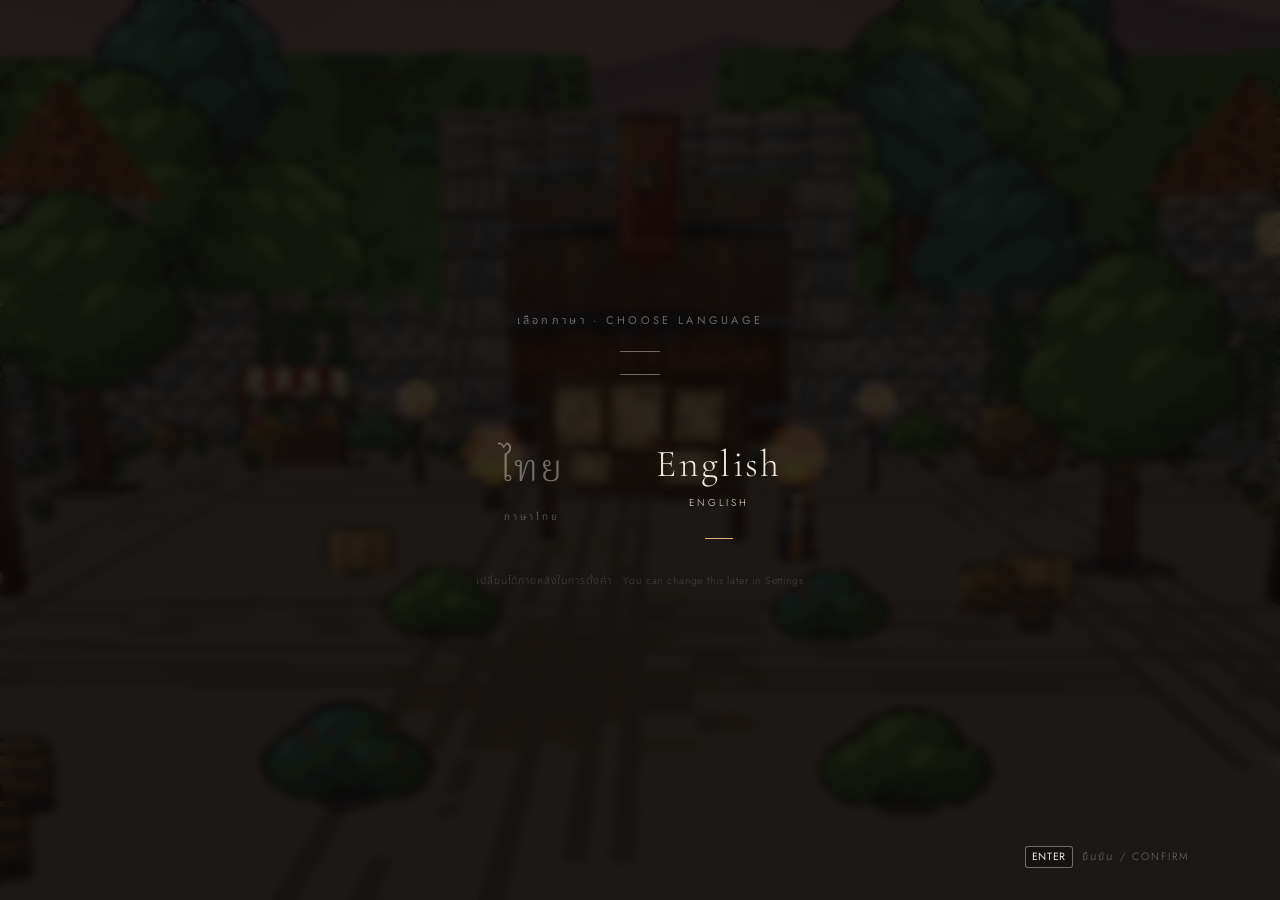
==== index.html @ b0332953 "Emberwild: boss-hunting RPG in Three.js Guild hub, quest board, three-area Ashen Ravine, Gravemaw bo" ====
<!doctype html>
<html lang="en">
<head>
  <meta charset="utf-8">
  <meta name="viewport" content="width=device-width, initial-scale=1">
  <title>Emberwild — The Ashen Hunt</title>
  <link rel="preconnect" href="https://fonts.googleapis.com">
  <link rel="preconnect" href="https://fonts.gstatic.com" crossorigin>
  <link rel="stylesheet" media="print" onload="this.media='all'"
        href="https://fonts.googleapis.com/css2?family=Cinzel:wght@500;700;900&family=Cormorant+Garamond:ital,wght@0,300;0,400;0,500;0,600;0,700;1,300;1,500&family=Noto+Serif+Thai:wght@400;600;800&family=Jost:wght@300;400;500&family=Noto+Sans+Thai:wght@300;400;500&display=swap">
  <link rel="stylesheet" href="css/game.css">
</head>
<body data-device="kb">
  <div id="boot"><div class="boot-ring"></div><div class="boot-text">EMBERWILD</div></div>
  <div id="hud" class="is-hidden"></div>
  <div id="subtitles"></div>
  <div id="ui"></div>
  <div id="toasts"></div>
  <div id="fade"><div class="fade-card"></div></div>

  <script src="vendor/three.min.js"></script>
  <script src="js/core/save.js"></script>
  <script src="js/core/i18n.js"></script>
  <script src="js/core/input.js"></script>
  <script src="js/core/audio.js"></script>
  <script src="js/art/pixel.js"></script>
  <script src="js/art/paint.js"></script>
  <script src="js/art/characters.js"></script>
  <script src="js/art/bosses.js"></script>
  <script src="js/art/environment.js"></script>
  <script src="js/art/scenery.js"></script>
  <script src="js/art/sprites.js"></script>
  <script src="js/engine/engine.js"></script>
  <script src="js/engine/scenery.js"></script>
  <script src="js/engine/camera.js"></script>
  <script src="js/engine/world.js"></script>
  <script src="js/engine/dressing.js"></script>
  <script src="js/game/progress.js"></script>
  <script src="js/game/weapons.js"></script>
  <script src="js/game/player.js"></script>
  <script src="js/game/boss.js"></script>
  <script src="js/game/combat.js"></script>
  <script src="js/game/hunt.js"></script>
  <script src="js/ui/ui.js"></script>
  <script src="js/ui/hud.js"></script>
  <script src="js/main.js"></script>
</body>
</html>
---- css/game.css ----
/* Emberwild — game-world interface. No web cards: parchment, carved wood, tooled leather,
   forged iron and ember light. Console-style focus, glyph hints, cinematic transitions. */
:root {
  --ink: #1c130c; --ink-soft: #4a3624; --parch: #ecdcb4; --bone: #efe3c6; --gold: #e0b866; --gold-deep: #a87a2c;
  --ember: #ff9a3a; --ember-hot: #ffcf7a; --blood: #b8302a; --iron: #34343a; --mist: rgba(236, 220, 180, .62);
  --f-title: 'Cinzel', 'Trajan Pro', 'Noto Serif Thai', 'Leelawadee UI', Georgia, serif;
  --f-body: 'Cormorant Garamond', 'Noto Serif Thai', 'Leelawadee UI', Georgia, serif;
}
body[data-lang="th"] { --f-title: 'Noto Serif Thai', 'Leelawadee UI', Tahoma, serif; --f-body: 'Noto Serif Thai', 'Leelawadee UI', Tahoma, serif; }
* { box-sizing: border-box; }
html, body { margin: 0; height: 100%; overflow: hidden; background: #0b0806; color: var(--bone); font-family: var(--f-body); user-select: none; -webkit-user-select: none; }
#game-canvas { position: fixed; inset: 0; width: 100vw; height: 100vh; display: block; }
button { font: inherit; color: inherit; background: none; border: 0; padding: 0; cursor: pointer; text-align: inherit; }
img.icon { width: 48px; height: 48px; object-fit: contain; image-rendering: auto; pointer-events: none; }

/* ---------------------------------------------------------------- boot + fade */
#boot { position: fixed; inset: 0; z-index: 100; background: radial-gradient(ellipse at 50% 60%, #2a160c, #070504 70%); display: grid; place-items: center; transition: opacity 1s; }
#boot.done { opacity: 0; pointer-events: none; }
.boot-ring { width: 64px; height: 64px; border-radius: 50%; border: 2px solid rgba(255, 154, 58, .15); border-top-color: var(--ember); animation: spin 1s linear infinite; position: absolute; top: calc(50% - 70px); }
.boot-text { font-family: var(--f-title); letter-spacing: .5em; color: var(--gold); font-size: 14px; margin-top: 40px; opacity: .8; }
@keyframes spin { to { transform: rotate(360deg); } }
#fade { position: fixed; inset: 0; z-index: 90; background: #060403; opacity: 0; pointer-events: none; transition: opacity .7s; display: grid; place-items: center; }
#fade.is-on { opacity: 1; pointer-events: all; }
.fade-card { text-align: center; }
.fc-title { font-family: var(--f-title); font-size: 40px; letter-spacing: .18em; color: var(--gold); text-shadow: 0 0 30px rgba(255, 140, 50, .35); }
.fc-sub { margin-top: 10px; font-size: 20px; font-style: italic; color: var(--mist); }

/* ---------------------------------------------------------------- screens */
#ui { position: fixed; inset: 0; z-index: 40; pointer-events: none; }
.screen { position: absolute; inset: 0; opacity: 0; visibility: hidden; transition: opacity .35s ease, visibility 0s .35s, transform .45s ease; transform: scale(1.015); pointer-events: none; }
.screen.is-visible { opacity: 1; visibility: visible; transform: none; transition: opacity .35s ease, transform .45s ease; pointer-events: auto; }
.screen.is-under { opacity: .0; visibility: hidden; }
.scrim { position: absolute; inset: 0; background: radial-gradient(ellipse at 50% 45%, rgba(10, 6, 4, .55), rgba(6, 4, 2, .88) 75%); }
.scrim-deep { background: radial-gradient(ellipse at 50% 45%, rgba(26, 12, 6, .7), rgba(4, 3, 2, .96) 70%); }
.scrim-title { background: linear-gradient(90deg, rgba(6, 4, 3, .92) 0%, rgba(8, 5, 3, .65) 32%, rgba(8, 5, 3, 0) 60%), linear-gradient(0deg, rgba(6, 4, 3, .85), rgba(0, 0, 0, 0) 30%); }
.scrim-pause { background: linear-gradient(90deg, rgba(6, 4, 3, .9), rgba(6, 4, 3, .55) 45%, rgba(6, 4, 3, .35)); backdrop-filter: blur(3px) saturate(.7); }
.scrim-fail { background: radial-gradient(ellipse at 50% 50%, rgba(40, 6, 4, .75), rgba(4, 2, 2, .96) 70%); }
.divider { height: 28px; width: min(420px, 80%); margin: 6px auto; background: var(--tex-divider) center / contain no-repeat; }
.divider.left { margin-left: -12px; background-position: left center; }
.crest { width: 120px; height: 120px; margin: 0 auto; background: var(--tex-crest) center / contain no-repeat; filter: drop-shadow(0 0 24px rgba(255, 120, 40, .35)); }
.crest-sm { width: 74px; height: 74px; margin: 0 0 8px; }

/* hints bar */
.hints { position: absolute; right: 48px; bottom: 34px; display: flex; gap: 26px; font-size: 18px; color: var(--mist); letter-spacing: .04em; }
.hint { display: flex; align-items: center; gap: 9px; cursor: pointer; }
.hint:hover { color: var(--bone); }
.glyph { display: inline-grid; place-items: center; min-width: 30px; height: 30px; padding: 0 8px; border-radius: 15px; font-family: var(--f-title); font-size: 13px; font-weight: 700; color: #2a1a0a; background: radial-gradient(circle at 35% 30%, #fff4d0, #d8b060 45%, #8a5e1c); box-shadow: inset 0 -2px 3px rgba(60, 30, 0, .55), 0 0 0 1.5px #3a2610, 0 2px 6px rgba(0, 0, 0, .6); letter-spacing: 0; white-space: nowrap; }

/* menu items: carved text with an ember gem, no boxes */
.menu-item { position: relative; display: flex; align-items: baseline; gap: 16px; padding: 9px 0 9px 4px; font-family: var(--f-title); font-size: 30px; letter-spacing: .1em; color: rgba(239, 227, 198, .62); transition: color .2s, transform .25s, text-shadow .25s; }
body[data-lang="th"] .menu-item { letter-spacing: .02em; font-size: 28px; font-weight: 600; }
.menu-item .mi-gem { width: 12px; height: 12px; transform: rotate(45deg) scale(.6); border: 1.5px solid rgba(224, 184, 102, .5); align-self: center; transition: all .25s; flex: none; }
.menu-item .sub { font-family: var(--f-body); font-size: 17px; letter-spacing: .03em; font-style: italic; color: rgba(236, 220, 180, .45); }
.menu-item.is-focused { color: var(--ember-hot); transform: translateX(10px); text-shadow: 0 0 18px rgba(255, 140, 40, .55), 0 2px 2px #000; }
.menu-item.is-focused .mi-gem { transform: rotate(45deg) scale(1); background: radial-gradient(circle, #fff3c0, var(--ember) 60%, #a03a08); border-color: #ffe2a0; box-shadow: 0 0 14px var(--ember); }
.menu-item.is-focused::after { content: ''; position: absolute; left: 34px; right: -60px; bottom: 4px; height: 1px; background: linear-gradient(90deg, rgba(255, 170, 80, .9), rgba(255, 170, 80, 0)); }
.menu-item.is-disabled { opacity: .38; }

/* ---------------------------------------------------------------- language */
.lang-wrap { position: absolute; inset: 0; display: flex; flex-direction: column; align-items: center; justify-content: center; text-align: center; }
.lang-title { margin-top: 18px; font-family: 'Noto Serif Thai', var(--f-title); font-size: 26px; letter-spacing: .14em; color: var(--gold); }
.lang-list { display: flex; gap: 90px; margin: 34px 0 22px; }
.lang-opt { display: flex; flex-direction: column; align-items: center; gap: 6px; padding: 26px 40px; position: relative; color: rgba(239, 227, 198, .55); transition: all .3s; }
.lang-opt .lo-big { font-family: 'Noto Serif Thai', 'Cinzel', serif; font-size: 54px; font-weight: 600; }
.lang-opt .lo-small { font-size: 18px; font-style: italic; letter-spacing: .1em; }
.lang-opt::before { content: ''; position: absolute; left: 50%; bottom: 4px; width: 0; height: 2px; background: linear-gradient(90deg, transparent, var(--ember), transparent); transition: all .35s; transform: translateX(-50%); }
.lang-opt.is-focused { color: var(--ember-hot); text-shadow: 0 0 26px rgba(255, 140, 40, .6); transform: translateY(-4px); }
.lang-opt.is-focused::before { width: 120%; }
.lang-note { font-size: 17px; color: rgba(236, 220, 180, .45); font-style: italic; }

/* ---------------------------------------------------------------- title */
.title-block { position: absolute; left: 7vw; top: 50%; transform: translateY(-52%); }
.logo { margin: 0 0 6px; display: flex; flex-direction: column; }
.logo-main { font-family: 'Cinzel', serif; font-weight: 900; font-size: clamp(54px, 7vw, 96px); letter-spacing: .14em; background: linear-gradient(180deg, #fff1c8 0%, #e8b860 45%, #9a5a18 100%); -webkit-background-clip: text; background-clip: text; color: transparent; filter: drop-shadow(0 3px 0 #2a1406) drop-shadow(0 0 30px rgba(255, 110, 30, .35)); }
.logo-sub { font-family: var(--f-title); font-size: 22px; letter-spacing: .5em; color: var(--ember); margin-top: -4px; padding-left: 6px; text-shadow: 0 0 12px rgba(255, 120, 40, .5); }
body[data-lang="th"] .logo-sub { letter-spacing: .12em; font-size: 24px; }
.main-menu { display: flex; flex-direction: column; margin-top: 18px; }
.title-foot { position: absolute; left: 7vw; bottom: 34px; display: flex; gap: 10px; color: rgba(236, 220, 180, .35); font-size: 15px; letter-spacing: .12em; }

/* ---------------------------------------------------------------- confirm writ */
.writ { position: absolute; left: 50%; top: 50%; transform: translate(-50%, -50%) rotate(-.4deg); width: min(560px, 90vw); padding: 46px 56px 50px; color: var(--ink); text-align: center; background: var(--tex-parchment) center / 100% 100%; filter: drop-shadow(0 20px 40px rgba(0, 0, 0, .7)); }
.writ-title { font-family: var(--f-title); font-size: 28px; font-weight: 700; color: #3a1c0a; letter-spacing: .05em; }
.writ-body { font-size: 20px; line-height: 1.45; color: var(--ink-soft); margin: 8px 0 22px; }
.writ .divider { filter: sepia(1) brightness(.45); }
.writ-actions { display: flex; justify-content: center; gap: 46px; }
.writ .menu-item { color: rgba(40, 24, 10, .55); font-size: 24px; text-shadow: none; }
.writ .menu-item.is-focused { color: #8a2a0a; text-shadow: 0 0 1px rgba(138, 42, 10, .4); transform: none; }
.writ .menu-item.is-focused::after { left: 24px; right: 0; background: linear-gradient(90deg, rgba(138, 42, 10, .8), rgba(138, 42, 10, 0)); }
.writ-seal { position: absolute; right: 26px; bottom: -22px; width: 72px; height: 72px; background: var(--tex-seal) center / contain no-repeat; transform: rotate(12deg); }

/* ---------------------------------------------------------------- ledger (settings): tooled leather inside forged iron */
.ledger { position: absolute; left: 50%; top: 50%; transform: translate(-50%, -50%); width: min(1080px, 92vw); height: min(700px, 82vh); display: flex; flex-direction: column; background: var(--tex-leather) center / cover; border: 30px solid transparent; border-image: var(--tex-frame) 30 round; box-shadow: 0 30px 80px rgba(0, 0, 0, .8); }
.ledger-head { display: flex; align-items: flex-end; gap: 40px; padding: 18px 34px 0; border-bottom: 1px solid rgba(224, 184, 102, .25); }
.ledger-title { font-family: var(--f-title); font-size: 34px; color: var(--gold); letter-spacing: .12em; padding-bottom: 14px; }
.tabs { display: flex; gap: 6px; }
.tab { padding: 10px 18px 14px; font-family: var(--f-title); font-size: 17px; letter-spacing: .1em; color: rgba(236, 220, 180, .45); position: relative; }
.tab.on { color: var(--ember-hot); }
.tab.on::after { content: ''; position: absolute; left: 10%; right: 10%; bottom: -1px; height: 2px; background: var(--ember); box-shadow: 0 0 10px var(--ember); }
.ledger-body { flex: 1; display: grid; grid-template-columns: 1fr 300px; gap: 30px; padding: 22px 34px 26px; min-height: 0; }
.rows { overflow-y: auto; padding-right: 10px; }
.rows::-webkit-scrollbar { width: 6px; } .rows::-webkit-scrollbar-thumb { background: rgba(224, 184, 102, .35); }
.row { display: flex; align-items: center; justify-content: space-between; min-height: 54px; padding: 0 18px; font-size: 22px; color: rgba(239, 227, 198, .72); position: relative; border-bottom: 1px solid rgba(224, 184, 102, .08); }
.row.is-focused { color: var(--bone); background: linear-gradient(90deg, rgba(255, 140, 40, .2), rgba(255, 140, 40, 0) 80%); }
.row.is-focused::before { content: ''; position: absolute; left: 0; top: 12px; bottom: 12px; width: 3px; background: var(--ember); box-shadow: 0 0 10px var(--ember); }
.value { display: flex; align-items: center; gap: 12px; font-family: var(--f-title); font-size: 18px; color: var(--gold); }
.value .text { min-width: 110px; text-align: center; }
.arrow { width: 22px; height: 22px; color: var(--gold); cursor: pointer; opacity: .9; }
.arrow.is-off { opacity: .2; }
.slider { position: relative; width: 190px; height: 18px; cursor: pointer; }
.slider .track { position: absolute; left: 0; right: 0; top: 8px; height: 3px; background: rgba(224, 184, 102, .25); }
.slider .fill { position: absolute; left: 0; top: 8px; height: 3px; background: linear-gradient(90deg, var(--gold-deep), var(--ember)); }
.slider .knob { position: absolute; top: 3px; width: 13px; height: 13px; margin-left: -6px; transform: rotate(45deg); background: radial-gradient(circle, #fff3c0, var(--gold) 70%); box-shadow: 0 0 8px rgba(255, 170, 70, .6); }
.slider-num { width: 44px; text-align: right; }
.row-desc { font-size: 19px; line-height: 1.5; color: rgba(236, 220, 180, .7); font-style: italic; border-left: 1px solid rgba(224, 184, 102, .2); padding-left: 24px; }
.weapon-notes { margin-top: 18px; display: grid; gap: 12px; }
.wn-title { font-family: var(--f-title); color: var(--gold); font-size: 17px; letter-spacing: .08em; }
.wn-body { font-size: 18px; color: rgba(236, 220, 180, .7); line-height: 1.4; }

/* ---------------------------------------------------------------- pause */
.pause-block { position: absolute; left: 7vw; top: 50%; transform: translateY(-50%); }
.pause-title { font-family: var(--f-title); font-size: 46px; color: var(--gold); letter-spacing: .2em; }
.pause-info { position: absolute; right: 7vw; top: 50%; transform: translateY(-50%); display: grid; grid-template-columns: auto auto; gap: 10px 30px; font-size: 21px; text-align: right; }
.pi-k { color: rgba(236, 220, 180, .45); font-family: var(--f-title); font-size: 15px; letter-spacing: .14em; align-self: center; }
.pi-v { color: var(--bone); }

/* ---------------------------------------------------------------- quest board: wood + parchment notes */
.board { position: absolute; left: 50%; top: 50%; transform: translate(-50%, -50%); width: min(1280px, 95vw); height: min(780px, 88vh); display: flex; flex-direction: column; background: var(--tex-wood) center / cover; border: 30px solid transparent; border-image: var(--tex-frame) 30 round; box-shadow: 0 40px 90px rgba(0, 0, 0, .85), inset 0 0 120px rgba(0, 0, 0, .6); }
.board-head { padding: 12px 26px 6px; text-align: center; }
.board-title { font-family: var(--f-title); font-size: 32px; letter-spacing: .16em; color: var(--gold); text-shadow: 0 2px 0 #000, 0 0 16px rgba(255, 140, 40, .3); }
.board-sub { font-size: 18px; font-style: italic; color: rgba(236, 220, 180, .6); }
.board-body { flex: 1; display: grid; grid-template-columns: 280px 1fr; gap: 26px; padding: 14px 24px 20px; min-height: 0; }
.notes { display: flex; flex-direction: column; gap: 22px; padding-top: 10px; }
.note { position: relative; display: flex; flex-direction: column; gap: 6px; padding: 24px 22px 20px; color: var(--ink); background: var(--tex-note) center / 100% 100%; transform: rotate(var(--rot)); filter: drop-shadow(0 8px 10px rgba(0, 0, 0, .55)); transition: transform .25s, filter .25s; }
.note .pin { position: absolute; top: 6px; left: 50%; width: 14px; height: 14px; margin-left: -7px; border-radius: 50%; background: radial-gradient(circle at 35% 30%, #f0f0f0, #707680 50%, #24262c); }
.note-name { font-family: var(--f-title); font-weight: 700; font-size: 19px; color: #3a1608; }
.note-loc { font-size: 16px; font-style: italic; color: var(--ink-soft); }
.note-taken { position: absolute; right: 10px; bottom: 6px; font-family: var(--f-title); font-size: 13px; color: #9a1e1a; border: 2px solid #9a1e1a; padding: 1px 6px; transform: rotate(-8deg); opacity: .85; }
.note.is-focused { transform: rotate(0deg) scale(1.05); filter: drop-shadow(0 0 18px rgba(255, 160, 60, .55)) drop-shadow(0 10px 14px rgba(0, 0, 0, .6)); }
.stars { display: inline-flex; gap: 3px; }
.star { width: 13px; height: 13px; clip-path: polygon(50% 0, 62% 36%, 100% 38%, 70% 60%, 80% 100%, 50% 76%, 20% 100%, 30% 60%, 0 38%, 38% 36%); background: rgba(60, 40, 20, .25); }
.star.on { background: #b8401a; }
.notice { position: relative; overflow-y: auto; padding: 34px 44px 30px; color: var(--ink); background: var(--tex-parchment-wide) center / 100% 100%; filter: drop-shadow(0 14px 24px rgba(0, 0, 0, .6)); }
.notice::-webkit-scrollbar { width: 6px; } .notice::-webkit-scrollbar-thumb { background: rgba(80, 50, 20, .35); }
.n-head { text-align: center; }
.n-kicker { font-family: var(--f-title); font-size: 14px; letter-spacing: .3em; color: #8a3a12; }
.n-name { font-family: var(--f-title); font-weight: 900; font-size: 46px; letter-spacing: .08em; color: #2a1206; line-height: 1.1; }
.n-epithet { font-size: 21px; font-style: italic; color: var(--ink-soft); }
.n-art { position: relative; display: flex; justify-content: center; margin: 4px 0; }
.portrait { width: min(520px, 100%); height: auto; mix-blend-mode: multiply; opacity: .92; }
.n-size { position: absolute; right: 8px; bottom: 6px; display: flex; flex-direction: column; text-align: right; font-size: 15px; font-style: italic; color: var(--ink-soft); }
.n-cols { display: grid; grid-template-columns: 1fr 1fr; gap: 28px; }
.n-k { font-family: var(--f-title); font-size: 15px; letter-spacing: .18em; color: #7a2e0e; margin: 12px 0 4px; border-bottom: 1px solid rgba(90, 50, 20, .25); padding-bottom: 3px; }
.n-p { margin: 0; font-size: 18px; line-height: 1.42; color: #2e2014; }
.n-list { margin: 0; padding-left: 18px; font-size: 17px; line-height: 1.35; color: #2e2014; }
.n-list li { margin-bottom: 3px; } .n-list b { color: #4a1a06; }
.n-row { display: grid; grid-template-columns: 1fr 1.4fr; gap: 28px; }
.weak { display: grid; gap: 4px; }
.weak-i { display: flex; justify-content: space-between; font-size: 18px; color: #2e2014; }
.rewards { display: flex; flex-wrap: wrap; gap: 8px 16px; }
.rw { display: flex; align-items: center; gap: 6px; font-size: 17px; color: #2e2014; }
.rw img.icon { width: 34px; height: 34px; }
.n-diff { position: absolute; left: 44px; top: 30px; display: flex; flex-direction: column; gap: 4px; font-family: var(--f-title); font-size: 13px; letter-spacing: .2em; color: #7a2e0e; }
.n-stamp { position: absolute; right: 40px; top: 34px; font-family: var(--f-title); font-weight: 900; font-size: 26px; letter-spacing: .12em; color: #9a1e1a; border: 3px solid #9a1e1a; padding: 4px 14px; transform: rotate(9deg); opacity: .8; }

/* ---------------------------------------------------------------- workshops + chest */
.workbench, .chest-panel { position: absolute; left: 50%; top: 50%; transform: translate(-50%, -50%); width: min(1220px, 95vw); height: min(740px, 86vh); display: flex; flex-direction: column; background: linear-gradient(rgba(14, 9, 6, .55), rgba(14, 9, 6, .75)), var(--tex-wood) center / cover; border: 30px solid transparent; border-image: var(--tex-frame) 30 round; box-shadow: 0 40px 90px rgba(0, 0, 0, .85); }
.wb-head { position: relative; padding: 12px 30px 12px; border-bottom: 1px solid rgba(224, 184, 102, .22); }
.wb-title { font-family: var(--f-title); font-size: 32px; letter-spacing: .14em; color: var(--gold); }
.wb-sub { font-size: 18px; font-style: italic; color: rgba(236, 220, 180, .6); }
.purse { position: absolute; right: 30px; top: 22px; display: flex; align-items: center; gap: 8px; font-family: var(--f-title); font-size: 22px; color: var(--ember-hot); }
.purse img.icon { width: 36px; height: 36px; } .purse-l { font-size: 14px; color: rgba(236, 220, 180, .5); letter-spacing: .1em; }
.wb-body { flex: 1; display: grid; grid-template-columns: 330px 1fr; gap: 24px; padding: 18px 24px 18px; min-height: 0; }
.shop-list { display: flex; flex-direction: column; gap: 4px; overflow-y: auto; }
.shop-item { display: grid; grid-template-columns: 56px 1fr; grid-template-rows: auto auto; column-gap: 14px; align-items: center; padding: 10px 14px; position: relative; color: rgba(239, 227, 198, .7); }
.shop-item img.icon { grid-row: span 2; width: 54px; height: 54px; filter: drop-shadow(0 2px 3px rgba(0, 0, 0, .8)); }
.si-name { font-family: var(--f-title); font-size: 18px; letter-spacing: .04em; }
.si-lvl { font-size: 16px; font-style: italic; color: rgba(236, 220, 180, .5); }
.si-eq { position: absolute; right: 12px; top: 50%; transform: translateY(-50%); font-family: var(--f-title); font-size: 12px; letter-spacing: .14em; color: var(--ember); }
.shop-item.is-locked { opacity: .65; } .shop-item.is-locked img.icon { filter: grayscale(.8) brightness(.6); }
.shop-item.is-focused { color: var(--bone); background: linear-gradient(90deg, rgba(255, 140, 40, .22), rgba(255, 140, 40, 0)); }
.shop-item.is-focused::before { content: ''; position: absolute; left: 0; top: 10px; bottom: 10px; width: 3px; background: var(--ember); box-shadow: 0 0 10px var(--ember); }
.shop-detail { display: grid; grid-template-columns: 220px 1fr; align-items: start; gap: 26px; min-height: 0; overflow-y: auto; padding: 18px 28px; background: radial-gradient(ellipse at 30% 40%, rgba(255, 140, 40, .1), rgba(0, 0, 0, 0) 60%), rgba(8, 5, 3, .45); box-shadow: inset 0 0 40px rgba(0, 0, 0, .6); }
.sd-art { display: grid; place-items: center; position: sticky; top: 0; padding-top: 20px; }
.weapon-big { width: 190px; height: auto; filter: drop-shadow(0 10px 18px rgba(0, 0, 0, .9)) drop-shadow(0 0 30px rgba(255, 140, 40, .15)); animation: floaty 4s ease-in-out infinite; }
.armor-big { width: 190px; height: 190px; filter: drop-shadow(0 10px 18px rgba(0, 0, 0, .9)); animation: floaty 4s ease-in-out infinite; }
@keyframes floaty { 50% { transform: translateY(-8px); } }
.sd-name { font-family: var(--f-title); font-size: 34px; color: var(--ember-hot); letter-spacing: .06em; line-height: 1.1; }
.sd-class { font-size: 18px; font-style: italic; color: rgba(236, 220, 180, .55); }
.sd-desc { font-size: 18px; line-height: 1.38; color: rgba(239, 227, 198, .85); margin: 4px 0 10px; }
.stat-rows { display: grid; gap: 2px; margin-bottom: 8px; }
.stat { display: grid; grid-template-columns: 150px auto 1fr; gap: 12px; align-items: baseline; font-size: 18px; padding: 2px 0; border-bottom: 1px solid rgba(224, 184, 102, .1); }
.stat span { color: rgba(236, 220, 180, .55); } .stat b { font-family: var(--f-title); color: var(--bone); font-weight: 700; } .stat .up { color: #8fd07a; font-family: var(--f-title); font-size: 16px; }
.sd-k { font-family: var(--f-title); font-size: 15px; letter-spacing: .16em; color: var(--gold); margin: 12px 0 6px; }
.sd-moves { font-size: 18px; line-height: 1.4; color: rgba(236, 220, 180, .75); margin: 0; }
.cost { display: grid; grid-template-columns: 1fr 1fr; gap: 4px 18px; }
.cost-item { display: grid; grid-template-columns: 36px 1fr auto; align-items: center; gap: 8px; font-size: 18px; }
.cost-item img.icon { width: 34px; height: 34px; } .cost-num { font-family: var(--f-title); font-size: 15px; color: #a8e090; }
.cost-item.is-short .cost-num { color: #ff7a5a; } .cost-item.is-short { opacity: .85; }
.sd-can { margin-top: 10px; font-family: var(--f-title); font-size: 14px; letter-spacing: .14em; color: #8fd07a; } .sd-can.no { color: #ff7a5a; }
.sd-max { margin-top: 16px; font-family: var(--f-title); color: var(--ember); letter-spacing: .14em; }
.setbonus .sb { font-size: 17px; color: rgba(236, 220, 180, .45); margin-bottom: 3px; } .setbonus .sb.on { color: var(--ember-hot); }
.inv-body { flex: 1; display: grid; grid-template-columns: 1fr 380px; gap: 26px; padding: 20px 26px 20px; min-height: 0; }
.inv-left { display: grid; grid-template-columns: auto 1fr; gap: 26px; align-items: start; }
.inv-grid { display: grid; grid-template-columns: repeat(3, 96px); gap: 10px; }
.slot { position: relative; width: 96px; height: 96px; display: grid; place-items: center; background: radial-gradient(circle at 50% 45%, rgba(60, 40, 24, .85), rgba(16, 10, 6, .95)); box-shadow: inset 0 0 0 1px rgba(224, 184, 102, .25), inset 0 0 18px rgba(0, 0, 0, .8); }
.slot img.icon { width: 70px; height: 70px; } .slot.empty img.icon { filter: grayscale(1) brightness(.35); }
.slot-n { position: absolute; right: 6px; bottom: 3px; font-family: var(--f-title); font-size: 15px; color: var(--bone); text-shadow: 0 1px 2px #000; }
.slot.is-focused { box-shadow: inset 0 0 0 2px var(--ember), 0 0 18px rgba(255, 140, 40, .5), inset 0 0 18px rgba(0, 0, 0, .6); }
.ii-name { font-family: var(--f-title); font-size: 28px; color: var(--ember-hot); }
.ii-d { font-size: 19px; line-height: 1.45; color: rgba(239, 227, 198, .8); }
.ii-n { font-family: var(--f-title); color: var(--gold); }
.inv-info .star { background: rgba(224, 184, 102, .2); } .inv-info .star.on { background: var(--ember); }
.inv-equip { padding: 6px 22px; background: rgba(8, 5, 3, .45); box-shadow: inset 0 0 30px rgba(0, 0, 0, .6); }
.eq-row { display: grid; grid-template-columns: 52px 1fr auto; align-items: center; gap: 10px; padding: 6px 0; font-size: 18px; border-bottom: 1px solid rgba(224, 184, 102, .1); }
.eq-row img.icon { width: 46px; height: 46px; } .eq-row b { font-family: var(--f-title); font-size: 14px; color: var(--gold); }
.eq-total { display: flex; justify-content: space-between; margin-top: 10px; font-size: 18px; color: rgba(236, 220, 180, .6); } .eq-total b { color: var(--ember-hot); font-family: var(--f-title); }

/* ---------------------------------------------------------------- results scroll */
.scroll { position: absolute; left: 50%; top: 50%; transform: translate(-50%, -50%); width: min(860px, 92vw); animation: unroll .9s cubic-bezier(.2, .8, .2, 1); }
@keyframes unroll { from { clip-path: inset(48% 0 48% 0); } to { clip-path: inset(-10% -5% -10% -5%); } }
.scroll-rod { height: 26px; margin: 0 -26px; border-radius: 13px; background: linear-gradient(180deg, #8a5a30, #4a2a14 45%, #2a160a); box-shadow: 0 6px 14px rgba(0, 0, 0, .7); position: relative; z-index: 2; }
.scroll-rod::before, .scroll-rod::after { content: ''; position: absolute; top: -6px; width: 30px; height: 38px; border-radius: 10px; background: radial-gradient(circle at 40% 35%, #f0d080, #a07020 60%, #503008); }
.scroll-rod::before { left: -8px; } .scroll-rod::after { right: -8px; }
.scroll-paper { padding: 22px 60px 24px; color: var(--ink); background: var(--tex-parchment) center / 100% 100%; text-align: center; max-height: 78vh; overflow-y: auto; }
.r-kicker { font-family: var(--f-title); letter-spacing: .3em; font-size: 14px; color: #8a3a12; }
.r-title { font-family: var(--f-title); font-weight: 900; font-size: 44px; color: #3a1608; letter-spacing: .08em; }
.r-sub { font-size: 21px; font-style: italic; color: var(--ink-soft); }
.scroll-paper .divider { filter: sepia(1) brightness(.45); }
.r-stats { display: flex; justify-content: center; gap: 46px; margin: 8px 0 6px; }
.r-stats div { display: flex; flex-direction: column; } .r-stats span { font-family: var(--f-title); font-size: 13px; letter-spacing: .2em; color: #7a2e0e; } .r-stats b { font-family: var(--f-title); font-size: 26px; color: #2a1206; }
.r-cols { display: grid; grid-template-columns: 1fr 1fr; gap: 30px; text-align: left; }
.r-item { display: flex; align-items: center; gap: 10px; font-size: 18px; padding: 0; color: #2e2014; animation: inkIn .5s both; }
.r-item img.icon { width: 32px; height: 32px; } .r-item em { margin-left: auto; color: #7a4a2a; font-size: 16px; }
.r-item:nth-child(2) { animation-delay: .5s; } .r-item:nth-child(3) { animation-delay: .65s; } .r-item:nth-child(4) { animation-delay: .8s; } .r-item:nth-child(5) { animation-delay: .95s; } .r-item:nth-child(6) { animation-delay: 1.1s; }
@keyframes inkIn { from { opacity: 0; transform: translateX(-8px); } }
.r-actions { display: flex; justify-content: center; margin-top: 12px; }
.scroll-paper .menu-item { color: rgba(60, 30, 10, .6); font-size: 24px; text-shadow: none; }
.scroll-paper .menu-item.is-focused { color: #8a2a0a; transform: none; }
.scroll-paper .menu-item.is-focused::after { background: linear-gradient(90deg, rgba(138, 42, 10, .8), rgba(138, 42, 10, 0)); }

/* failed + farewell */
.fail-block, .fw { position: absolute; inset: 0; display: flex; flex-direction: column; align-items: center; justify-content: center; text-align: center; }
.fail-title { font-family: var(--f-title); font-weight: 900; font-size: 64px; letter-spacing: .14em; color: #c84a3a; text-shadow: 0 0 40px rgba(200, 40, 20, .5); }
.fail-sub { font-size: 22px; font-style: italic; color: var(--mist); max-width: 640px; margin-bottom: 26px; }
.fw-title { margin-top: 20px; font-family: var(--f-title); font-size: 46px; color: var(--gold); letter-spacing: .16em; }
.fw-sub { font-size: 21px; font-style: italic; color: var(--mist); }

/* toasts */
#toasts { position: fixed; left: 50%; top: 70px; transform: translateX(-50%); z-index: 60; display: flex; flex-direction: column; gap: 8px; align-items: center; pointer-events: none; }
.toast { padding: 8px 30px; font-family: var(--f-title); font-size: 17px; letter-spacing: .08em; color: var(--bone); background: linear-gradient(90deg, rgba(10, 6, 4, 0), rgba(10, 6, 4, .85) 20%, rgba(10, 6, 4, .85) 80%, rgba(10, 6, 4, 0)); animation: toastIn .3s both; transition: opacity .5s; }
.toast.good { color: #b8f0a0; } .toast.bad { color: #ff9a80; } .toast.out { opacity: 0; }
@keyframes toastIn { from { opacity: 0; transform: translateY(-8px); } }

/* ---------------------------------------------------------------- subtitles */
#subtitles { position: fixed; left: 50%; bottom: 13vh; transform: translateX(-50%); z-index: 30; text-align: center; max-width: 72vw; opacity: 0; transition: opacity .4s; pointer-events: none; text-shadow: 0 2px 4px #000, 0 0 12px rgba(0, 0, 0, .9); }
#subtitles.on { opacity: 1; }
#subtitles .sp { display: block; font-family: var(--f-title); font-size: 15px; letter-spacing: .2em; color: var(--ember); margin-bottom: 3px; }
#subtitles .ln { font-size: 25px; color: var(--bone); }
#subtitles[data-size="small"] .ln { font-size: 20px; } #subtitles[data-size="large"] .ln { font-size: 32px; }

/* ---------------------------------------------------------------- HUD */
#hud { position: fixed; inset: 0; z-index: 20; pointer-events: none; transition: opacity .4s; }
#hud.is-hidden { opacity: 0; }
.vitals { position: absolute; left: 34px; top: 30px; display: flex; align-items: center; gap: 0; }
.emblem { position: relative; z-index: 2; width: 86px; height: 86px; border-radius: 50%; display: grid; place-items: center; background: radial-gradient(circle at 50% 45%, #3a2a1e, #120c08 70%); box-shadow: 0 0 0 3px #1a1410, 0 0 0 6px #9a7a3a, 0 0 0 8px #2a1e10, 0 6px 16px rgba(0, 0, 0, .8), inset 0 0 18px rgba(0, 0, 0, .9); }
.emblem img.icon { width: 64px; height: 64px; filter: drop-shadow(0 2px 2px #000); }
.bars { position: relative; margin-left: -8px; display: flex; flex-direction: column; gap: 6px; padding: 10px 18px 10px 20px; background: linear-gradient(90deg, rgba(10, 6, 4, .75), rgba(10, 6, 4, .35) 85%, rgba(10, 6, 4, 0)); clip-path: polygon(0 0, 100% 0, 96% 100%, 0 100%); }
.bar { position: relative; height: 14px; background: rgba(0, 0, 0, .6); box-shadow: inset 0 0 0 1px rgba(224, 184, 102, .35), 0 0 0 1px rgba(0, 0, 0, .8); overflow: hidden; }
.bar.hp { width: 330px; } .bar.st { width: 270px; height: 9px; }
.bar span { position: absolute; left: 0; top: 0; bottom: 0; transition: width .12s; }
.bar.hp .fill { background: linear-gradient(180deg, #ff7a6a, #c42a20 55%, #7a1410); box-shadow: 0 0 10px rgba(255, 60, 40, .5); }
.bar.hp .lag { background: #f0d8a0; opacity: .8; transition: width .05s; }
.bar.hp .heal { background: rgba(140, 240, 120, .45); }
.bar.st .fill { background: linear-gradient(180deg, #ffe7a0, #e0a840 55%, #8a5a10); }
.vitals.low .bar.hp { animation: pulse 0.8s infinite; } .vitals.tired .bar.st .fill { background: linear-gradient(180deg, #d0a080, #8a5030); }
@keyframes pulse { 50% { box-shadow: inset 0 0 0 1px rgba(255, 80, 60, .9), 0 0 14px rgba(255, 40, 20, .6); } }
.pips { display: flex; gap: 8px; height: 12px; opacity: 0; transition: opacity .2s; }
.pips.on { opacity: 1; }
.pips span { width: 12px; height: 12px; transform: rotate(45deg); border: 1.5px solid rgba(255, 200, 120, .6); }
.pips span.lit { background: radial-gradient(circle, #fff3c0, var(--ember)); box-shadow: 0 0 10px var(--ember); }
.item-slot { position: absolute; right: 44px; bottom: 40px; width: 90px; height: 90px; display: grid; place-items: center; border-radius: 50%; background: radial-gradient(circle at 50% 45%, #3a2a1e, #120c08 70%); box-shadow: 0 0 0 3px #1a1410, 0 0 0 6px #9a7a3a, 0 0 0 8px #2a1e10, 0 6px 16px rgba(0, 0, 0, .8); }
.item-slot img.icon { width: 60px; height: 60px; } .item-slot.empty img.icon { filter: grayscale(1) brightness(.4); }
.item-slot .n { position: absolute; right: -6px; bottom: -4px; font-family: var(--f-title); font-size: 20px; color: var(--bone); text-shadow: 0 2px 3px #000; }
.item-slot .glyph { position: absolute; left: -10px; top: -8px; transform: scale(.85); }
.quest-info { position: absolute; right: 40px; top: 32px; text-align: right; text-shadow: 0 2px 4px #000; }
.q-name { font-family: var(--f-title); font-size: 16px; letter-spacing: .1em; color: var(--gold); }
.q-row { display: flex; justify-content: flex-end; align-items: center; gap: 14px; margin-top: 4px; }
.q-time { font-family: var(--f-title); font-size: 22px; color: var(--bone); }
.q-faints { display: flex; gap: 6px; }
.q-faints .mark { width: 12px; height: 12px; transform: rotate(45deg); background: radial-gradient(circle, #fff0c0, var(--ember)); box-shadow: 0 0 8px var(--ember); }
.q-faints .mark.lost { background: rgba(60, 40, 30, .8); box-shadow: inset 0 0 0 1px rgba(224, 184, 102, .4); }
.bossplate { position: absolute; left: 50%; top: 26px; transform: translateX(-50%); text-align: center; opacity: 0; transition: opacity .6s; }
.bossplate.on { opacity: 1; }
.bp-name { font-family: var(--f-title); font-weight: 700; font-size: 26px; letter-spacing: .26em; color: var(--bone); text-shadow: 0 2px 4px #000, 0 0 16px rgba(255, 120, 40, .35); }
.bp-orn { width: 360px; height: 18px; margin: 2px auto; background: var(--tex-divider) center / contain no-repeat; }
.bp-state { font-size: 17px; font-style: italic; color: var(--ember); min-height: 22px; text-shadow: 0 1px 3px #000; }
.bossplate.enraged .bp-name { color: #ffb08a; text-shadow: 0 2px 4px #000, 0 0 20px rgba(255, 60, 20, .8); }
.prompt { position: absolute; left: 0; top: 0; display: flex; align-items: center; gap: 10px; padding: 6px 20px 6px 8px; font-family: var(--f-title); font-size: 17px; letter-spacing: .06em; color: var(--bone); background: linear-gradient(90deg, rgba(10, 6, 4, .85), rgba(10, 6, 4, .5) 80%, rgba(10, 6, 4, 0)); opacity: 0; transition: opacity .2s; margin: -50px 0 0 -40px; white-space: nowrap; text-shadow: 0 1px 2px #000; }
.prompt.on { opacity: 1; }
.notices { position: absolute; left: 50%; top: 22%; transform: translateX(-50%); display: flex; flex-direction: column; align-items: center; gap: 6px; }
.notice-line { display: flex; align-items: center; gap: 14px; font-family: var(--f-title); font-size: 24px; letter-spacing: .1em; color: var(--bone); text-shadow: 0 2px 4px #000, 0 0 14px rgba(0, 0, 0, .9); animation: noticeIn .35s both; transition: opacity .6s; white-space: nowrap; }
.notice-line .nl-orn { width: 60px; height: 1px; background: linear-gradient(90deg, rgba(224, 184, 102, 0), rgba(224, 184, 102, .9)); }
.notice-line .nl-orn:last-child { transform: scaleX(-1); }
.notice-line.break { color: var(--ember-hot); font-size: 28px; } .notice-line.good { color: #f0dca0; } .notice-line.warn { color: #ff9a7a; }
.notice-line.out { opacity: 0; }
@keyframes noticeIn { from { opacity: 0; transform: scale(1.12); letter-spacing: .3em; } }
.flash-word { font-family: var(--f-title); font-size: 20px; letter-spacing: .3em; color: #bfe0ff; text-shadow: 0 0 12px rgba(120, 180, 255, .8); animation: flashW .9s both; }
.flash-word.counter { color: #ffe08a; text-shadow: 0 0 14px rgba(255, 180, 60, .9); font-size: 26px; }
@keyframes flashW { from { opacity: 0; transform: translateY(8px); } 20% { opacity: 1; transform: none; } to { opacity: 0; transform: translateY(-10px); } }
.tips { position: absolute; left: 34px; top: 150px; display: flex; flex-direction: column; gap: 10px; max-width: 470px; }
.tip { padding: 12px 18px 14px 20px; background: linear-gradient(90deg, rgba(10, 6, 4, .85), rgba(10, 6, 4, .55)); border-left: 2px solid var(--gold-deep); animation: tipIn .5s both; transition: opacity .6s, transform .6s; }
.tip.out { opacity: 0; transform: translateX(-12px); }
.tip-k { font-family: var(--f-title); font-size: 13px; letter-spacing: .22em; color: var(--gold); margin-bottom: 4px; }
.tip-b { font-size: 19px; line-height: 1.5; color: var(--bone); } .tip-b .glyph { transform: scale(.85); margin: 0 2px; }
@keyframes tipIn { from { opacity: 0; transform: translateX(-16px); } }
.areacard { position: absolute; left: 50%; top: 30%; transform: translateX(-50%); text-align: center; opacity: 0; }
.areacard.on { animation: areaIn 5s both; }
.ac-title { font-family: var(--f-title); font-weight: 700; font-size: 52px; letter-spacing: .2em; color: var(--bone); text-shadow: 0 3px 6px #000, 0 0 30px rgba(0, 0, 0, .9); white-space: nowrap; }
.ac-title.boss { font-size: 72px; color: #ffd8a0; text-shadow: 0 3px 6px #000, 0 0 40px rgba(255, 90, 30, .8); }
.ac-sub { font-size: 24px; font-style: italic; color: var(--mist); text-shadow: 0 2px 4px #000; }
.ac-kicker { font-family: var(--f-title); font-size: 15px; letter-spacing: .4em; color: var(--ember); }
.ac-orn { width: 420px; height: 28px; margin: 4px auto; background: var(--tex-divider) center / contain no-repeat; }
@keyframes areaIn { 0% { opacity: 0; letter-spacing: .5em; } 15% { opacity: 1; } 80% { opacity: 1; } 100% { opacity: 0; } }
.banner { position: absolute; left: 0; right: 0; top: 34%; text-align: center; opacity: 0; padding: 26px 0; background: linear-gradient(90deg, rgba(8, 5, 3, 0), rgba(8, 5, 3, .8) 25%, rgba(8, 5, 3, .8) 75%, rgba(8, 5, 3, 0)); }
.banner.on { animation: bannerIn 4.5s both; }
.bn-title { font-family: var(--f-title); font-weight: 900; font-size: 64px; letter-spacing: .2em; background: linear-gradient(180deg, #fff3c8, #e8b860 50%, #a0601a); -webkit-background-clip: text; background-clip: text; color: transparent; filter: drop-shadow(0 0 20px rgba(255, 140, 40, .5)); }
.bn-sub { font-size: 24px; font-style: italic; color: var(--mist); }
@keyframes bannerIn { 0% { opacity: 0; transform: scaleY(.3); } 10% { opacity: 1; transform: none; } 85% { opacity: 1; } 100% { opacity: 0; } }
.num-layer { position: absolute; inset: 0; }
.num { position: absolute; left: 0; top: 0; margin: -12px 0 0 -20px; font-family: var(--f-title); font-weight: 700; font-size: 22px; color: #fff4dc; text-shadow: 0 2px 2px #000, 0 0 6px rgba(0, 0, 0, .9); }
.num.weak { color: #ffb070; font-size: 27px; text-shadow: 0 2px 2px #000, 0 0 12px rgba(255, 100, 30, .9); }
.num.armored { color: #b8b0a0; font-size: 18px; }
.reticle { position: absolute; left: 0; top: 0; width: 54px; height: 54px; margin: -27px 0 0 -27px; border: 2px solid rgba(255, 180, 80, .8); transform-origin: center; clip-path: polygon(0 0, 35% 0, 35% 8%, 8% 8%, 8% 35%, 0 35%, 0 65%, 8% 65%, 8% 92%, 35% 92%, 35% 100%, 65% 100%, 65% 92%, 92% 92%, 92% 65%, 100% 65%, 100% 35%, 92% 35%, 92% 8%, 65% 8%, 65% 0, 100% 0, 100% 100%, 0 100%); filter: drop-shadow(0 0 6px rgba(255, 140, 40, .8)); }
.mount { position: absolute; left: 50%; bottom: 20%; transform: translateX(-50%); text-align: center; opacity: 0; transition: opacity .3s; }
.mount.on { opacity: 1; }
.m-label { font-family: var(--f-title); font-size: 14px; letter-spacing: .3em; color: var(--gold); }
.m-bar { width: 340px; height: 10px; margin: 6px auto; background: rgba(0, 0, 0, .6); box-shadow: inset 0 0 0 1px rgba(224, 184, 102, .5); }
.m-bar span { display: block; height: 100%; background: linear-gradient(90deg, var(--gold-deep), var(--ember)); box-shadow: 0 0 10px var(--ember); transition: width .15s; }
.m-brace { display: flex; justify-content: center; align-items: center; gap: 10px; font-family: var(--f-title); font-size: 26px; letter-spacing: .14em; color: #ff8a6a; opacity: 0; text-shadow: 0 2px 4px #000; }
.m-brace.on { opacity: 1; animation: shakeX .2s infinite; } .m-brace.ok { color: #b8f0a0; animation: none; }
@keyframes shakeX { 50% { transform: translateX(3px); } }
.loot { position: absolute; right: 40px; top: 40%; display: flex; flex-direction: column; gap: 6px; align-items: flex-end; }
.loot-row { display: flex; align-items: center; gap: 10px; padding: 4px 16px 4px 30px; font-size: 19px; background: linear-gradient(90deg, rgba(10, 6, 4, 0), rgba(10, 6, 4, .8)); animation: lootIn .4s both; transition: opacity .6s; }
.loot-row img.icon { width: 36px; height: 36px; } .loot-row b { font-family: var(--f-title); color: var(--gold); } .loot-row.out { opacity: 0; }
@keyframes lootIn { from { opacity: 0; transform: translateX(20px); } }
.hurt-vignette { position: absolute; inset: 0; opacity: 0; background: radial-gradient(ellipse at center, rgba(0, 0, 0, 0) 55%, rgba(170, 10, 10, .65)); transition: opacity .1s; }
.hurt-vignette.fire { background: radial-gradient(ellipse at center, rgba(0, 0, 0, 0) 50%, rgba(255, 110, 20, .6)); }
.lockhint { display: none; }

body.ui-open #hud { opacity: 0; }
@media (max-width: 900px) { .ledger-body, .board-body, .wb-body, .inv-body { grid-template-columns: 1fr; } .row-desc { display: none; } }

/* ---------------------------------------------------------------- pixel-art mode (preview) */
html.pixel #game-canvas { image-rendering: pixelated; image-rendering: crisp-edges; }

/* ==========================================================================
   v2 — quiet console UI (after MONOLITH). No panels, no pills, no glows:
   thin warm-white type floating on the world, 1px lines, focus = a short accent rule.
   The diegetic paper screens (quest board, results scroll) keep their painted look.
   ========================================================================== */
:root {
  --c-text: #efe9dd; --c-text-2: rgba(239, 233, 221, .68); --c-text-3: rgba(239, 233, 221, .42); --c-text-4: rgba(239, 233, 221, .22);
  --c-accent: #e3b574; --c-warn: #e0906a; --c-line: rgba(239, 233, 221, .16); --c-line-strong: rgba(239, 233, 221, .42);
  --f-display: 'Cormorant Garamond', 'Noto Serif Thai', 'Times New Roman', serif;
  --f-ui: 'Jost', 'Noto Sans Thai', 'Leelawadee UI', 'Segoe UI', system-ui, sans-serif;
  --gutter: clamp(24px, 7vw, 120px); --ease: cubic-bezier(.22, .61, .36, 1);
}
body { font-family: var(--f-ui); font-weight: 300; color: var(--c-text); -webkit-font-smoothing: antialiased; }
.screen { transform: none; transition: opacity .65s var(--ease), visibility 0s linear .65s; }
.screen.is-visible { transition: opacity .65s var(--ease), visibility 0s; }
.scrim { background: linear-gradient(90deg, rgba(8, 7, 6, .86) 0%, rgba(8, 7, 6, .7) 50%, rgba(8, 7, 6, .58) 100%); backdrop-filter: blur(4px); -webkit-backdrop-filter: blur(4px); }
.scrim-deep { background: rgba(8, 7, 6, .84); }
.scrim-title { background: linear-gradient(90deg, rgba(8, 7, 6, .74) 0%, rgba(8, 7, 6, .42) 30%, rgba(8, 7, 6, 0) 62%), linear-gradient(0deg, rgba(8, 7, 6, .5) 0%, rgba(8, 7, 6, 0) 30%); backdrop-filter: none; -webkit-backdrop-filter: none; }
.scrim-pause { background: linear-gradient(90deg, rgba(8, 7, 6, .8) 0%, rgba(8, 7, 6, .6) 45%, rgba(8, 7, 6, .45) 100%); backdrop-filter: blur(3px); }
.scrim-fail { background: rgba(7, 6, 5, .9); }
.crest { display: none; }
:is(.title-block, .pause-block, .lang-wrap, .fail-block, .fw, .writ) .divider { width: 40px; height: 1px; margin: 22px 0; background: var(--c-line-strong); filter: none; }
:is(.lang-wrap, .fail-block, .fw, .writ) .divider { margin: 22px auto; }

/* glyphs + hints */
.glyph { min-width: 22px; height: 22px; padding: 0 6px; border: 1px solid var(--c-line-strong); border-radius: 3px; background: rgba(10, 9, 8, .28); box-shadow: none; color: var(--c-text); font-family: var(--f-ui); font-size: 10.5px; font-weight: 400; letter-spacing: .06em; line-height: 1; }
.hints { right: var(--gutter); bottom: 32px; gap: 26px; font-family: var(--f-ui); font-size: 10.5px; letter-spacing: .2em; text-transform: uppercase; color: var(--c-text-3); }
.hint { gap: 9px; transition: color .18s var(--ease); } .hint:hover { color: var(--c-text); }

/* menu list */
.menu-item { font-family: var(--f-ui); font-weight: 400; font-size: 13px; letter-spacing: .2em; text-transform: uppercase; color: var(--c-text-3); padding: 7px 0 7px 26px; gap: 14px; text-shadow: none; transition: color .42s var(--ease), transform .42s var(--ease); }
.menu-item .mi-gem { display: none; }
.menu-item::before { content: ''; position: absolute; left: 0; top: 50%; width: 0; height: 1px; background: var(--c-accent); opacity: 0; transition: width .42s var(--ease), opacity .42s var(--ease); }
.menu-item.is-focused { color: var(--c-text); transform: translateX(6px); text-shadow: none; }
.menu-item.is-focused::before { width: 14px; opacity: 1; }
.menu-item.is-focused::after { display: none; }
.menu-item .sub { font-family: var(--f-ui); font-style: normal; font-size: 10.5px; letter-spacing: .14em; text-transform: none; color: var(--c-text-3); opacity: 0; transition: opacity .42s var(--ease); }
.menu-item.is-focused .sub { opacity: 1; }
.menu-item.is-disabled { color: var(--c-text-4); opacity: 1; }

/* title */
.title-block { left: var(--gutter); }
.logo { margin: 0; }
.logo-main { font-family: var(--f-display); font-weight: 300; font-size: clamp(40px, 6vw, 74px); letter-spacing: .34em; line-height: 1; background: none; -webkit-background-clip: border-box; background-clip: border-box; color: var(--c-text); filter: none; text-shadow: 0 2px 30px rgba(0, 0, 0, .3); }
.logo-sub { font-family: var(--f-ui); font-weight: 400; font-size: 11px; letter-spacing: .32em; text-transform: uppercase; color: var(--c-text-2); text-shadow: none; margin-top: 14px; padding-left: 3px; }
.logo::after { content: ''; width: 40px; height: 1px; background: var(--c-line-strong); margin: 24px 0 0 3px; }
.title-block .divider { display: none; }
.main-menu { margin-top: 52px; gap: 4px; }
.title-foot { left: var(--gutter); bottom: 32px; font-family: var(--f-ui); font-size: 10px; letter-spacing: .2em; text-transform: uppercase; color: var(--c-text-4); }

/* language */
.lang-title { margin: 0; font-family: var(--f-ui); font-size: 11px; font-weight: 400; letter-spacing: .3em; text-transform: uppercase; color: var(--c-text-3); }
.lang-title::after { content: ''; display: block; width: 40px; height: 1px; background: var(--c-line-strong); margin: 22px auto 0; }
.lang-list { gap: 72px; margin: 30px 0 34px; }
.lang-opt { padding: 14px 10px; color: var(--c-text-3); gap: 8px; }
.lang-opt .lo-big { font-family: var(--f-display); font-weight: 300; font-size: 38px; letter-spacing: .06em; }
.lang-opt .lo-small { font-family: var(--f-ui); font-style: normal; font-size: 10px; letter-spacing: .3em; text-transform: uppercase; }
.lang-opt::before { height: 1px; background: var(--c-accent); bottom: 0; }
.lang-opt.is-focused { color: var(--c-text); text-shadow: none; transform: none; } .lang-opt.is-focused::before { width: 28px; }
.lang-note { font-family: var(--f-ui); font-style: normal; font-size: 10.5px; letter-spacing: .08em; color: var(--c-text-4); }

/* confirm dialog: two short rules, nothing else */
.writ { transform: translate(-50%, -50%); width: min(460px, calc(100vw - 40px)); padding: 48px 32px; color: var(--c-text); background: none; filter: none; }
.writ::before, .writ::after { content: ''; position: absolute; left: 50%; width: 60px; height: 1px; background: var(--c-line-strong); transform: translateX(-50%); }
.writ::before { top: 0; } .writ::after { bottom: 0; }
.writ-title { font-family: var(--f-display); font-weight: 300; font-size: 24px; letter-spacing: .12em; color: var(--c-text); }
.writ .divider { display: none; } .writ-seal { display: none; }
.writ-body { font-family: var(--f-ui); font-size: 13.5px; line-height: 1.65; letter-spacing: .03em; color: var(--c-text-2); margin: 12px 0 32px; }
.writ-actions { gap: 40px; }
.writ .menu-item { font-size: 12px; color: var(--c-text-3); padding-left: 0; }
.writ .menu-item::before { left: 50%; top: auto; bottom: -5px; transform: translateX(-50%); }
.writ .menu-item.is-focused { color: var(--c-text); text-shadow: none; transform: none; }

/* panel screens: settings / workshops / storage — full-bleed on a scrim, no frames */
.ledger, .workbench, .chest-panel { left: 0; top: 0; transform: none; width: 100%; height: 100%; padding: 60px var(--gutter) 84px; background: none; border: 0; border-image: none; box-shadow: none; }
.ledger-head, .wb-head { display: flex; align-items: baseline; gap: 32px; flex-wrap: wrap; padding: 0; border: 0; margin-bottom: 30px; }
.ledger-title, .wb-title { font-family: var(--f-display); font-weight: 300; font-size: 32px; letter-spacing: .2em; text-transform: uppercase; color: var(--c-text); padding: 0; }
.wb-sub { font-family: var(--f-ui); font-style: normal; font-size: 10.5px; letter-spacing: .26em; text-transform: uppercase; color: var(--c-text-3); }
.tabs { gap: 26px; }
.tab { padding: 4px 0; font-family: var(--f-ui); font-size: 11px; letter-spacing: .2em; text-transform: uppercase; color: var(--c-text-3); transition: color .42s var(--ease); }
.tab::after { content: ''; position: absolute; left: 0; right: 0; bottom: -4px; height: 1px; background: var(--c-accent); transform: scaleX(0); transition: transform .42s var(--ease); box-shadow: none; }
.tab.on { color: var(--c-text); } .tab.on::after { left: 0; right: 0; height: 1px; transform: scaleX(1); box-shadow: none; }
.ledger-body { grid-template-columns: minmax(0, 720px) minmax(0, 1fr); gap: 56px; padding: 0; }
.rows { padding-right: 12px; scrollbar-width: thin; scrollbar-color: var(--c-line) transparent; }
.rows::-webkit-scrollbar { width: 2px; } .rows::-webkit-scrollbar-thumb, .notice::-webkit-scrollbar-thumb { background: var(--c-line); }
.row { min-height: 0; padding: 11px 12px; font-family: var(--f-ui); font-size: 13px; letter-spacing: .08em; color: var(--c-text-2); border-bottom: 1px solid rgba(239, 233, 221, .05); transition: color .18s var(--ease), background .42s var(--ease); }
.row.is-focused { color: var(--c-text); background: linear-gradient(90deg, rgba(239, 233, 221, .06), rgba(239, 233, 221, 0)); }
.row.is-focused::before { top: 20%; bottom: 20%; width: 1px; background: var(--c-accent); box-shadow: none; }
.value { font-family: var(--f-ui); font-size: 13px; letter-spacing: .06em; color: var(--c-text); gap: 12px; }
.arrow { width: 16px; height: 16px; color: var(--c-text-3); } .row.is-focused .arrow { color: var(--c-text-2); }
.slider { height: 18px; } .slider .track { top: 8px; height: 1px; background: var(--c-line); }
.slider .fill { top: 8px; height: 1px; background: var(--c-text-2); } .row.is-focused .slider .fill { background: var(--c-accent); }
.slider .knob { top: 5px; width: 7px; height: 7px; margin-left: -3px; border-radius: 50%; transform: none; background: var(--c-text); box-shadow: 0 0 0 3px rgba(239, 233, 221, .08); }
.slider-num { color: var(--c-text-2); font-variant-numeric: tabular-nums; }
.row-desc { font-family: var(--f-ui); font-style: normal; font-size: 12px; line-height: 1.7; letter-spacing: .04em; color: var(--c-text-2); border-left: 1px solid var(--c-line); padding-left: 24px; }
.wn-title, .sd-k { font-family: var(--f-ui); font-size: 10px; font-weight: 400; letter-spacing: .3em; text-transform: uppercase; color: var(--c-text-3); }
.wn-body { font-family: var(--f-ui); font-size: 12.5px; line-height: 1.6; color: var(--c-text-2); }

/* pause */
.pause-block { left: var(--gutter); }
.pause-title { font-family: var(--f-display); font-weight: 300; font-size: 32px; letter-spacing: .2em; text-transform: uppercase; color: var(--c-text); }
.pause-block .divider { margin: 20px 0 30px; }
.pause-info { right: var(--gutter); gap: 8px 26px; font-family: var(--f-ui); font-size: 13px; letter-spacing: .06em; }
.pi-k { font-family: var(--f-ui); font-size: 10px; letter-spacing: .26em; text-transform: uppercase; color: var(--c-text-3); } .pi-v { color: var(--c-text-2); }

/* workshops + storage */
.purse { position: static; margin-left: auto; font-family: var(--f-ui); font-weight: 300; font-size: 17px; letter-spacing: .08em; color: var(--c-text); gap: 8px; }
.purse img.icon { width: 22px; height: 22px; } .purse-l { font-size: 10px; letter-spacing: .26em; text-transform: uppercase; color: var(--c-text-3); }
.wb-body { grid-template-columns: 320px 1fr; gap: 48px; padding: 0; }
.shop-list { gap: 0; }
.shop-item { grid-template-columns: 40px 1fr; column-gap: 16px; padding: 12px 12px; color: var(--c-text-2); border-bottom: 1px solid rgba(239, 233, 221, .05); opacity: .62; transition: opacity .42s var(--ease), background .42s var(--ease); }
.shop-item img.icon { width: 40px; height: 40px; filter: none; }
.si-name { font-family: var(--f-display); font-size: 19px; letter-spacing: .05em; color: var(--c-text); }
.si-lvl { font-family: var(--f-ui); font-style: normal; font-size: 10.5px; letter-spacing: .16em; text-transform: uppercase; color: var(--c-text-3); }
.si-eq { font-family: var(--f-ui); font-size: 9.5px; letter-spacing: .26em; text-transform: uppercase; color: var(--c-accent); }
.shop-item.is-locked { opacity: .35; }
.shop-item.is-focused { opacity: 1; background: linear-gradient(90deg, rgba(239, 233, 221, .06), rgba(239, 233, 221, 0)); }
.shop-item.is-focused::before { top: 18%; bottom: 18%; width: 1px; background: var(--c-accent); box-shadow: none; }
.shop-detail { grid-template-columns: 200px 1fr; gap: 40px; padding: 4px 0 0 44px; background: none; box-shadow: none; border-left: 1px solid var(--c-line); }
.weapon-big { width: 150px; filter: drop-shadow(0 12px 22px rgba(0, 0, 0, .7)); } .armor-big { width: 160px; height: 160px; filter: drop-shadow(0 12px 22px rgba(0, 0, 0, .7)); }
.sd-name, .ii-name { font-family: var(--f-display); font-weight: 400; font-size: 30px; letter-spacing: .08em; color: var(--c-text); }
.sd-class { font-family: var(--f-ui); font-style: normal; font-size: 10.5px; letter-spacing: .26em; text-transform: uppercase; color: var(--c-text-3); margin-top: 4px; }
.sd-desc, .sd-moves, .ii-d { font-family: var(--f-ui); font-size: 13px; line-height: 1.7; letter-spacing: .03em; color: var(--c-text-2); }
.stat { grid-template-columns: 170px auto 1fr; font-family: var(--f-ui); font-size: 12.5px; letter-spacing: .06em; padding: 7px 0; border-bottom: 1px solid rgba(239, 233, 221, .06); }
.stat span { color: var(--c-text-3); } .stat b { font-family: var(--f-ui); font-weight: 400; color: var(--c-text); } .stat .up { font-family: var(--f-ui); font-size: 12px; color: #b9d49a; }
.cost-item { grid-template-columns: 28px 1fr auto; font-family: var(--f-ui); font-size: 12.5px; letter-spacing: .04em; color: var(--c-text-2); }
.cost-item img.icon { width: 26px; height: 26px; } .cost-num { font-family: var(--f-ui); font-size: 12px; color: #b9d49a; font-variant-numeric: tabular-nums; } .cost-item.is-short .cost-num { color: var(--c-warn); }
.sd-can, .sd-max { font-family: var(--f-ui); font-size: 10.5px; letter-spacing: .26em; text-transform: uppercase; color: #b9d49a; } .sd-can.no { color: var(--c-warn); } .sd-max { color: var(--c-accent); }
.setbonus .sb { font-family: var(--f-ui); font-size: 12.5px; color: var(--c-text-4); } .setbonus .sb.on { color: var(--c-accent); }
.inv-body { padding: 0; gap: 56px; }
.inv-grid { grid-template-columns: repeat(3, 84px); gap: 8px; }
.slot { width: 84px; height: 84px; background: rgba(239, 233, 221, .025); box-shadow: inset 0 0 0 1px var(--c-line); transition: box-shadow .3s var(--ease), background .3s var(--ease); }
.slot img.icon { width: 52px; height: 52px; } .slot.empty img.icon { filter: grayscale(1) brightness(.4); opacity: .5; }
.slot-n { font-family: var(--f-ui); font-size: 11px; color: var(--c-text-2); text-shadow: none; right: 7px; bottom: 5px; }
.slot.is-focused { background: rgba(239, 233, 221, .07); box-shadow: inset 0 0 0 1px var(--c-accent); }
.ii-n { font-family: var(--f-ui); font-size: 12px; letter-spacing: .1em; color: var(--c-text-2); }
.inv-info .star { background: var(--c-text-4); } .inv-info .star.on { background: var(--c-accent); }
.inv-equip { padding: 0 0 0 40px; background: none; box-shadow: none; border-left: 1px solid var(--c-line); }
.eq-row { grid-template-columns: 38px 1fr auto; font-family: var(--f-ui); font-size: 13px; color: var(--c-text-2); padding: 9px 0; border-bottom: 1px solid rgba(239, 233, 221, .06); }
.eq-row img.icon { width: 34px; height: 34px; } .eq-row b { font-family: var(--f-ui); font-weight: 400; font-size: 11px; letter-spacing: .1em; color: var(--c-text-3); }
.eq-total { font-family: var(--f-ui); font-size: 11px; letter-spacing: .2em; text-transform: uppercase; color: var(--c-text-3); margin-top: 16px; } .eq-total b { font-family: var(--f-ui); font-weight: 400; color: var(--c-text); }

/* paper screens keep their ink, but share the quiet buttons */
.scroll-paper .menu-item { font-size: 12.5px; padding-left: 0; color: rgba(60, 30, 10, .55); }
.scroll-paper .menu-item::before { left: 50%; top: auto; bottom: -4px; transform: translateX(-50%); background: #8a2a0a; }
.scroll-paper .menu-item.is-focused { color: #5a1c08; transform: none; }

/* failed + farewell */
.fail-title { font-family: var(--f-display); font-weight: 300; font-style: italic; font-size: 40px; letter-spacing: .06em; color: var(--c-text-2); text-shadow: none; }
.fail-sub, .fw-sub { font-family: var(--f-ui); font-style: normal; font-size: 12.5px; line-height: 1.7; letter-spacing: .06em; color: var(--c-text-3); max-width: 520px; margin-bottom: 40px; }
.fail-block .menu-item { padding-left: 0; } .fail-block .menu-item::before { left: 50%; top: auto; bottom: -5px; transform: translateX(-50%); } .fail-block .menu-item.is-focused { transform: none; }
.fw-title { margin: 0 0 14px; font-family: var(--f-display); font-weight: 300; font-style: italic; font-size: 30px; letter-spacing: .06em; color: var(--c-text-2); }

/* boot + transition card */
#boot { background: #070605; display: flex; align-items: flex-end; justify-content: flex-end; gap: 12px; padding: 32px var(--gutter); }
.boot-ring { position: static; width: 12px; height: 12px; border: 1px solid rgba(239, 233, 221, .15); border-top-color: rgba(239, 233, 221, .6); animation-duration: 1.4s; order: 2; }
.boot-text { margin: 0; font-family: var(--f-ui); font-size: 10px; letter-spacing: .3em; color: rgba(239, 233, 221, .35); opacity: 1; }
#fade { background: #070605; transition: opacity .9s cubic-bezier(.65, 0, .35, 1); }
.fc-title { font-family: var(--f-display); font-weight: 300; font-size: 34px; letter-spacing: .2em; text-transform: uppercase; color: var(--c-text); text-shadow: none; }
.fc-sub { margin-top: 14px; font-family: var(--f-ui); font-style: normal; font-size: 11px; letter-spacing: .3em; text-transform: uppercase; color: var(--c-text-3); }

/* toasts + subtitles */
#toasts { left: auto; right: var(--gutter); top: auto; bottom: 74px; transform: none; align-items: flex-end; gap: 8px; }
.toast { padding: 0; background: none; font-family: var(--f-ui); font-size: 10.5px; letter-spacing: .3em; text-transform: uppercase; color: var(--c-text-2); text-shadow: 0 1px 10px rgba(0, 0, 0, .7); }
.toast.good { color: var(--c-text); } .toast.bad { color: var(--c-warn); }
#subtitles { bottom: 8vh; max-width: min(60rem, calc(100vw - 40px)); text-shadow: 0 1px 6px rgba(0, 0, 0, .85); }
#subtitles .sp { display: inline; font-family: var(--f-ui); font-size: .72em; letter-spacing: .14em; text-transform: uppercase; color: var(--c-accent); margin: 0 .8em 0 0; }
#subtitles .ln { font-family: var(--f-ui); font-weight: 400; font-size: 16.5px; letter-spacing: .02em; line-height: 1.5; color: var(--c-text); }
#subtitles[data-size="small"] .ln { font-size: 14px; } #subtitles[data-size="large"] .ln { font-size: 21px; }
#subtitles { font-size: 16.5px; }

/* ---------- HUD: almost nothing on screen ---------- */
#hud { font-family: var(--f-ui); text-shadow: 0 1px 10px rgba(0, 0, 0, .7); }
.vitals { left: 40px; top: 36px; align-items: flex-start; gap: 14px; }
.emblem { width: 26px; height: 26px; border-radius: 0; background: none; box-shadow: none; opacity: .85; }
.emblem img.icon { width: 26px; height: 26px; filter: drop-shadow(0 1px 4px rgba(0, 0, 0, .8)); }
.bars { margin: 9px 0 0; padding: 0; gap: 5px; background: none; clip-path: none; filter: drop-shadow(0 1px 3px rgba(0, 0, 0, .75)); }
.bar { background: rgba(239, 233, 221, .16); box-shadow: none; overflow: visible; }
.bar.hp { width: 250px; height: 3px; } .bar.st { width: 190px; height: 2px; }
.bar.hp .fill { background: #cfdcae; box-shadow: none; } .bar.hp .lag { background: #efe9dd; opacity: .5; } .bar.hp .heal { background: rgba(207, 220, 174, .4); }
.bar.st .fill { background: #d9c8a4; } .vitals.tired .bar.st .fill { background: #a8876a; }
.vitals.low .bar.hp { animation: none; } .vitals.low .bar.hp .fill { background: var(--c-warn); animation: lowpulse .9s cubic-bezier(.65, 0, .35, 1) infinite; }
@keyframes lowpulse { 0%, 100% { opacity: 1; } 50% { opacity: .45; } }
.pips { gap: 7px; height: 6px; margin-top: 3px; }
.pips span { width: 5px; height: 5px; border: 1px solid var(--c-line-strong); }
.pips span.lit { background: var(--c-accent); border-color: var(--c-accent); box-shadow: none; }
.item-slot { right: 40px; bottom: 34px; width: auto; height: auto; display: flex; align-items: center; gap: 10px; border-radius: 0; background: none; box-shadow: none; }
.item-slot img.icon { width: 26px; height: 26px; filter: drop-shadow(0 1px 4px rgba(0, 0, 0, .8)); order: 2; }
.item-slot .glyph { position: static; transform: none; order: 1; }
.item-slot .n { position: static; order: 3; font-family: var(--f-ui); font-size: 13px; letter-spacing: .08em; color: var(--c-text); font-variant-numeric: tabular-nums; }
.item-slot.empty { opacity: .4; }
.quest-info { right: 40px; top: 34px; text-shadow: 0 1px 10px rgba(0, 0, 0, .7); }
.q-name { font-family: var(--f-ui); font-size: 10px; letter-spacing: .28em; text-transform: uppercase; color: var(--c-text-3); }
.q-row { gap: 14px; margin-top: 7px; }
.q-time { font-family: var(--f-ui); font-weight: 300; font-size: 15px; letter-spacing: .14em; color: var(--c-text); font-variant-numeric: tabular-nums; }
.q-faints { gap: 6px; }
.q-faints .mark { width: 5px; height: 5px; background: var(--c-text); box-shadow: none; } .q-faints .mark.lost { background: none; box-shadow: inset 0 0 0 1px var(--c-text-3); }
.bossplate { top: 34px; }
.bp-name { font-family: var(--f-display); font-weight: 400; font-size: 21px; letter-spacing: .36em; text-indent: .36em; text-transform: uppercase; color: var(--c-text); text-shadow: 0 1px 14px rgba(0, 0, 0, .75); }
.bp-orn { width: 80px; height: 1px; margin: 9px auto 8px; background: var(--c-line-strong); }
.bp-state { font-family: var(--f-ui); font-style: normal; font-size: 9.5px; letter-spacing: .32em; text-indent: .32em; text-transform: uppercase; color: var(--c-text-2); min-height: 14px; }
.bossplate.enraged .bp-name { color: #f3cdb4; text-shadow: 0 1px 14px rgba(0, 0, 0, .75); } .bossplate.enraged .bp-orn { background: var(--c-warn); }
.prompt { gap: 10px; padding: 0; background: none; font-family: var(--f-ui); font-size: 10.5px; letter-spacing: .2em; text-transform: uppercase; color: var(--c-text); text-shadow: 0 1px 12px rgba(0, 0, 0, .7); margin: -40px 0 0 -30px; transition: opacity .42s var(--ease); }
.notices { top: 21%; gap: 10px; }
.notice-line { gap: 14px; font-family: var(--f-ui); font-weight: 400; font-size: 11.5px; letter-spacing: .3em; text-transform: uppercase; color: var(--c-text); text-shadow: 0 1px 12px rgba(0, 0, 0, .8); animation: noticeIn .6s var(--ease) both; }
.notice-line .nl-orn { width: 22px; background: var(--c-line-strong); }
.notice-line.break { color: var(--c-accent); font-size: 12.5px; } .notice-line.good { color: var(--c-text); } .notice-line.warn { color: #efb49c; }
@keyframes noticeIn { from { opacity: 0; transform: translateY(6px); } }
.flash-word { font-family: var(--f-ui); font-size: 10.5px; letter-spacing: .34em; text-transform: uppercase; color: var(--c-text); text-shadow: 0 1px 10px rgba(0, 0, 0, .8); }
.flash-word.counter { color: var(--c-accent); font-size: 12px; text-shadow: 0 1px 10px rgba(0, 0, 0, .8); }
.tips { left: 40px; top: auto; bottom: 20vh; gap: 18px; max-width: 340px; }
.tip { padding: 1px 0 1px 16px; background: none; border-left: 1px solid var(--c-line-strong); }
.tip-k { font-family: var(--f-ui); font-size: 9.5px; letter-spacing: .3em; text-transform: uppercase; color: var(--c-text-3); margin-bottom: 6px; }
.tip-b { font-family: var(--f-ui); font-size: 12.5px; line-height: 1.75; letter-spacing: .03em; color: var(--c-text-2); } .tip-b .glyph { transform: none; margin: 0 3px; vertical-align: middle; }
.areacard { left: var(--gutter); top: 30vh; transform: none; display: flex; flex-direction: column; text-align: left; }
.areacard.on { animation: areaIn 5.2s var(--ease) both; }
@keyframes areaIn { 0% { opacity: 0; } 22% { opacity: 1; } 78% { opacity: 1; } 100% { opacity: 0; } }
.ac-orn { width: 36px; height: 1px; margin: 16px 0 0; background: var(--c-line-strong); } .ac-orn:first-child { display: none; }
.ac-title { font-family: var(--f-display); font-weight: 300; font-size: 34px; letter-spacing: .12em; color: var(--c-text); text-shadow: 0 2px 24px rgba(0, 0, 0, .5); }
.ac-sub { order: -1; font-family: var(--f-ui); font-style: normal; font-size: 10.5px; letter-spacing: .32em; text-transform: uppercase; color: var(--c-text-2); margin-bottom: 8px; }
.ac-kicker { order: -2; font-family: var(--f-ui); font-size: 10px; letter-spacing: .34em; text-transform: uppercase; color: var(--c-text-3); margin-bottom: 10px; }
.areacard.boss { left: 0; right: 0; top: 27%; align-items: center; text-align: center; }
.areacard.boss .ac-sub { order: 3; margin: 12px 0 0; }
.ac-title.boss { font-size: 58px; letter-spacing: .32em; text-indent: .32em; text-transform: uppercase; color: var(--c-text); text-shadow: 0 2px 30px rgba(0, 0, 0, .6); }
.banner { top: 36%; padding: 0; background: none; }
.banner.on { animation: areaIn 4.6s var(--ease) both; }
.bn-title { font-family: var(--f-display); font-weight: 300; font-size: 50px; letter-spacing: .32em; text-indent: .32em; text-transform: uppercase; background: none; -webkit-background-clip: border-box; background-clip: border-box; color: var(--c-text); filter: none; text-shadow: 0 2px 30px rgba(0, 0, 0, .6); }
.bn-sub { margin-top: 14px; font-family: var(--f-ui); font-style: normal; font-size: 10.5px; letter-spacing: .32em; text-transform: uppercase; color: var(--c-text-2); }
.num { font-family: var(--f-ui); font-weight: 500; font-size: 15px; letter-spacing: .04em; color: var(--c-text); text-shadow: 0 1px 4px rgba(0, 0, 0, .9); }
.num.weak { color: var(--c-accent); font-size: 19px; text-shadow: 0 1px 4px rgba(0, 0, 0, .9); } .num.armored { color: var(--c-text-3); font-size: 12.5px; }
.reticle { width: 30px; height: 30px; margin: -15px 0 0 -15px; border: 1px solid rgba(239, 233, 221, .75); border-radius: 50%; clip-path: none; filter: drop-shadow(0 0 3px rgba(0, 0, 0, .7)); }
.reticle::after { content: ''; position: absolute; left: 50%; top: 50%; width: 3px; height: 3px; margin: -1.5px; border-radius: 50%; background: var(--c-text); }
.mount { bottom: 19%; }
.m-label { font-family: var(--f-ui); font-size: 9.5px; letter-spacing: .32em; text-transform: uppercase; color: var(--c-text-3); }
.m-bar { width: 220px; height: 2px; margin: 10px auto; background: rgba(239, 233, 221, .16); box-shadow: none; } .m-bar span { background: var(--c-accent); box-shadow: none; }
.m-brace { font-family: var(--f-ui); font-size: 12px; letter-spacing: .3em; text-transform: uppercase; color: var(--c-warn); } .m-brace.ok { color: var(--c-text); }
.loot { right: 40px; gap: 10px; }
.loot-row { gap: 10px; padding: 0; background: none; font-family: var(--f-ui); font-size: 11px; letter-spacing: .16em; text-transform: uppercase; color: var(--c-text-2); }
.loot-row img.icon { width: 24px; height: 24px; } .loot-row b { font-family: var(--f-ui); font-weight: 400; color: var(--c-text); }
.hurt-vignette { background: radial-gradient(ellipse at center, rgba(0, 0, 0, 0) 58%, rgba(120, 14, 10, .5)); }

/* Thai: wide tracking and forced caps break Thai words; small sizes need lifting */
body[data-lang="th"] :is(.menu-item, .menu-item .sub, .hints, .tab, .row, .value, .row-desc, .logo-sub, .title-foot, .lang-title, .lang-note, .writ-body, .writ-title, .ledger-title, .wb-title, .wb-sub,
  .pause-title, .pi-k, .purse-l, .si-lvl, .si-eq, .sd-class, .sd-k, .wn-title, .sd-can, .sd-max, .eq-total, .fc-title, .fc-sub, .toast, .q-name, .bp-name, .bp-state, .prompt, .notice-line, .flash-word,
  .tip-k, .tip-b, .ac-title, .ac-sub, .ac-kicker, .bn-title, .bn-sub, .m-label, .m-brace, .loot-row, .fail-title, .fail-sub, .fw-title, .fw-sub, #subtitles .sp, #subtitles .ln, .stat, .cost-item, .sd-desc, .ii-d) {
  letter-spacing: .02em; text-indent: 0; font-style: normal;
}
body[data-lang="th"] .menu-item { font-size: 16px; font-weight: 400; }
body[data-lang="th"] :is(.hints, .tab, .logo-sub, .lang-title, .wb-sub, .pi-k, .purse-l, .si-lvl, .sd-class, .sd-k, .wn-title, .sd-can, .sd-max, .eq-total, .fc-sub, .toast, .q-name, .bp-state, .prompt, .flash-word, .tip-k, .ac-sub, .ac-kicker, .bn-sub, .m-label, .loot-row) { font-size: 13px; }
body[data-lang="th"] :is(.row, .value, .row-desc, .writ-body, .tip-b, .sd-desc, .ii-d, .stat, .cost-item, .fail-sub, .fw-sub, .notice-line) { font-size: 14.5px; line-height: 1.75; }
body[data-lang="th"] .logo-main { letter-spacing: .12em; } body[data-lang="th"] .logo-sub { letter-spacing: .08em; font-size: 14px; }

:is(.workbench, .chest-panel, .ledger) .divider { width: 40px; height: 1px; margin: 18px 0; background: var(--c-line-strong); filter: none; }
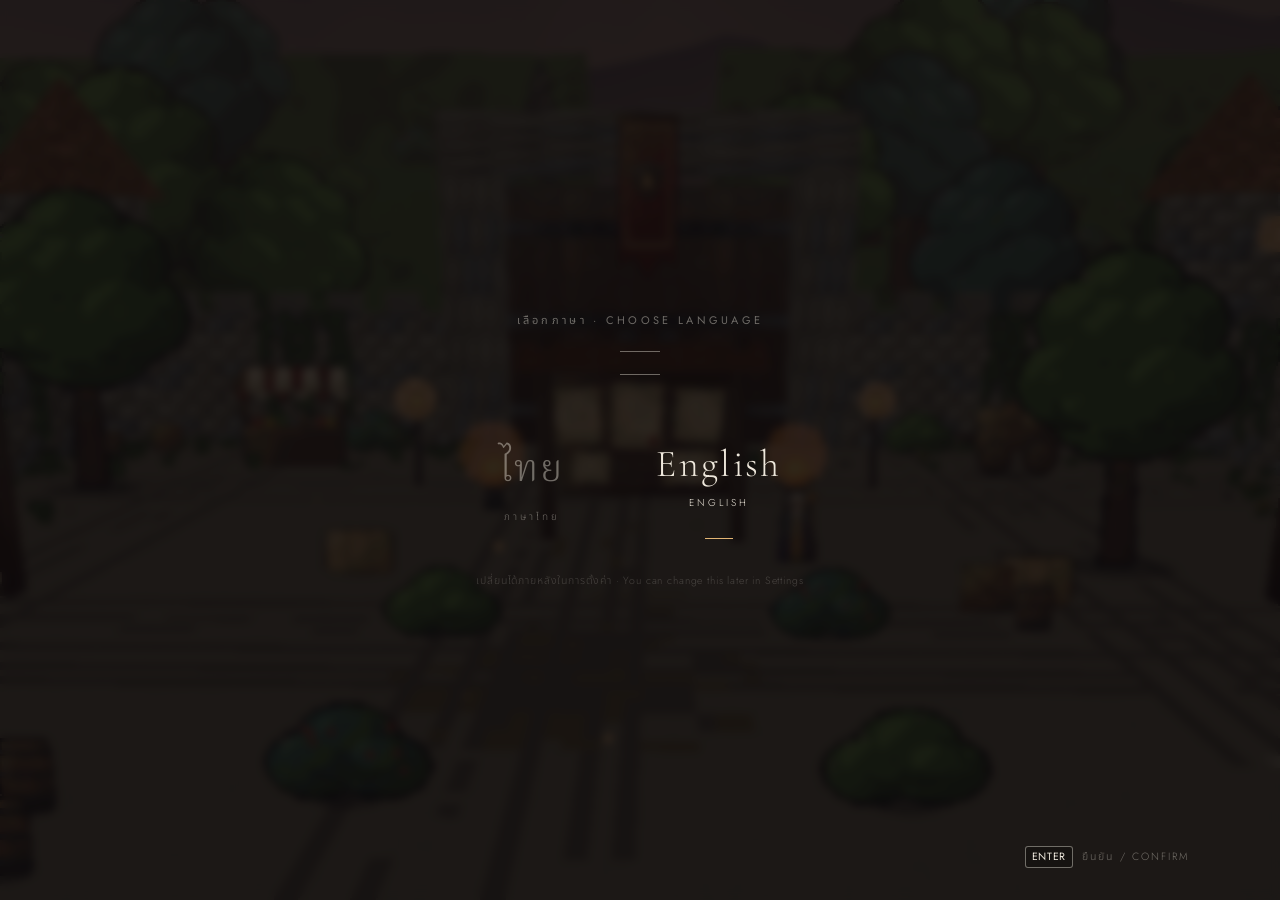
==== commit e977bb35: "Sprite Forge heroes, pixel-layer boss, weapon sheathing, town UX, fixes and perf - Hero sprites bake" ====
--- a/index.html
+++ b/index.html
@@ -26,6 +26,8 @@
   <script src="js/art/pixel.js"></script>
   <script src="js/art/paint.js"></script>
   <script src="js/art/characters.js"></script>
+  <script src="js/art/forge.js"></script>
+  <script src="js/art/beast.js"></script>
   <script src="js/art/bosses.js"></script>
   <script src="js/art/environment.js"></script>
   <script src="js/art/scenery.js"></script>
--- a/css/game.css
+++ b/css/game.css
@@ -530,12 +530,22 @@
 .emblem { width: 26px; height: 26px; border-radius: 0; background: none; box-shadow: none; opacity: .85; }
 .emblem img.icon { width: 26px; height: 26px; filter: drop-shadow(0 1px 4px rgba(0, 0, 0, .8)); }
 .bars { margin: 9px 0 0; padding: 0; gap: 5px; background: none; clip-path: none; filter: drop-shadow(0 1px 3px rgba(0, 0, 0, .75)); }
-.bar { background: rgba(239, 233, 221, .16); box-shadow: none; overflow: visible; }
-.bar.hp { width: 250px; height: 3px; } .bar.st { width: 190px; height: 2px; }
-.bar.hp .fill { background: #cfdcae; box-shadow: none; } .bar.hp .lag { background: #efe9dd; opacity: .5; } .bar.hp .heal { background: rgba(207, 220, 174, .4); }
-.bar.st .fill { background: #d9c8a4; } .vitals.tired .bar.st .fill { background: #a8876a; }
-.vitals.low .bar.hp { animation: none; } .vitals.low .bar.hp .fill { background: var(--c-warn); animation: lowpulse .9s cubic-bezier(.65, 0, .35, 1) infinite; }
-@keyframes lowpulse { 0%, 100% { opacity: 1; } 50% { opacity: .45; } }
+/* readable at a glance on bright snow and dark rock alike: dark track + outline, saturated fills */
+.bar { background: rgba(8, 6, 6, .72); box-shadow: 0 0 0 1px rgba(0, 0, 0, .85), 0 0 0 2px rgba(239, 233, 221, .22); overflow: hidden; }
+.bar.hp { width: 260px; height: 9px; } .bar.st { width: 200px; height: 5px; }
+.bar.hp .fill { background: linear-gradient(180deg, #f2675a 0%, #d6372c 45%, #9e1d18 100%); box-shadow: inset 0 1px 0 rgba(255, 210, 200, .45); }
+.bar.hp .lag { background: #f4ead2; opacity: .9; }
+.bar.hp .heal { background: rgba(120, 230, 120, .55); }
+.bar.st .fill { background: linear-gradient(180deg, #ffd36a 0%, #e8a53a 60%, #b0721e 100%); }
+.vitals.tired .bar.st .fill { background: linear-gradient(180deg, #c98a6a, #8a4a30); }
+.vitals.low .bar.hp { animation: none; } .vitals.low .bar.hp .fill { background: linear-gradient(180deg, #ff4a3a, #b8140e); animation: lowpulse .9s cubic-bezier(.65, 0, .35, 1) infinite; }
+@keyframes lowpulse { 0%, 100% { opacity: 1; } 50% { opacity: .6; } }
+.capture-hint { position: absolute; left: 50%; bottom: 13vh; transform: translateX(-50%); font-family: var(--f-ui); font-size: 11px; letter-spacing: .28em; text-transform: uppercase; color: var(--c-text); text-shadow: 0 1px 10px rgba(0, 0, 0, .85); white-space: nowrap; opacity: 0; transition: opacity .5s; pointer-events: none; }
+.capture-hint::before, .capture-hint::after { content: ''; display: inline-block; width: 22px; height: 1px; margin: 0 14px; vertical-align: middle; background: var(--c-line-strong); }
+body.in-game:not([data-device="pad"]):not(.mouse-locked) .capture-hint { opacity: .85; animation: capturePulse 2.4s ease-in-out infinite; }
+@keyframes capturePulse { 50% { opacity: .45; } }
+body[data-lang="th"] .capture-hint { letter-spacing: .04em; font-size: 13.5px; }
+body.mouse-locked, body.mouse-locked * { cursor: none !important; }
 .pips { gap: 7px; height: 6px; margin-top: 3px; }
 .pips span { width: 5px; height: 5px; border: 1px solid var(--c-line-strong); }
 .pips span.lit { background: var(--c-accent); border-color: var(--c-accent); box-shadow: none; }
@@ -606,3 +616,52 @@
 body[data-lang="th"] .logo-main { letter-spacing: .12em; } body[data-lang="th"] .logo-sub { letter-spacing: .08em; font-size: 14px; }
 
 :is(.workbench, .chest-panel, .ledger) .divider { width: 40px; height: 1px; margin: 18px 0; background: var(--c-line-strong); filter: none; }
+
+/* ---------- cutscenes: film letterbox, HUD out of the way, cursor hidden ---------- */
+body::before, body::after { content: ''; position: fixed; left: 0; right: 0; height: 0; background: #000; z-index: 35; pointer-events: none; transition: height .55s cubic-bezier(.65, 0, .35, 1); }
+body::before { top: 0; } body::after { bottom: 0; }
+body.cine-on::before, body.cine-on::after { height: 12vh; }
+body.cine-on #hud { opacity: 0; }
+
+/* ---------------------------------------------------------------- hub station signs (who / what is this) */
+.markers { position: absolute; inset: 0; pointer-events: none; }
+.mk { position: absolute; left: 0; top: 0; display: flex; flex-direction: column; align-items: center; gap: 5px; margin: -44px 0 0 -80px; width: 160px; opacity: 0; transition: opacity .42s var(--ease); color: var(--c-text); text-shadow: 0 1px 10px rgba(0, 0, 0, .85); }
+.mk.on { opacity: 1; } .mk.on.far { opacity: .55; }
+.mk-ico { display: grid; place-items: center; width: 30px; height: 30px; border: 1px solid var(--c-line-strong); border-radius: 50%; background: rgba(14, 12, 12, .55); color: var(--c-text); }
+.mk.hot .mk-ico { color: var(--c-accent); border-color: var(--c-accent); animation: mkPulse 1.6s ease-in-out infinite; }
+@keyframes mkPulse { 50% { box-shadow: 0 0 0 5px rgba(227, 181, 116, .16); } }
+.mk-t { text-align: center; line-height: 1.25; padding: 4px 10px 5px; background: rgba(14, 12, 12, .62); border-top: 1px solid var(--c-line); }
+.mk-n { font-family: var(--f-ui); font-size: 10.5px; letter-spacing: .24em; text-indent: .24em; text-transform: uppercase; }
+.mk.hot .mk-n { color: var(--c-accent); }
+.mk-s { font-family: var(--f-ui); font-size: 9px; letter-spacing: .16em; text-indent: .16em; text-transform: uppercase; color: var(--c-text-2); }
+body[data-lang="th"] :is(.mk-n, .mk-s) { letter-spacing: .02em; text-indent: 0; text-transform: none; font-size: 12px; }
+body[data-lang="th"] .mk-s { font-size: 10.5px; }
+
+/* ---------------------------------------------------------------- quest board: accept on the big writ */
+.notice-wrap { display: flex; flex-direction: column; min-height: 0; gap: 14px; }
+.notice-wrap .notice { flex: 1; min-height: 0; }
+.qb-actions { display: flex; justify-content: center; }
+.qb-accept { min-width: 300px; padding: 14px 34px; font-family: var(--f-title); font-weight: 900; font-size: 22px; letter-spacing: .16em; color: #f6e6c8; background: #7a2412; border: 2px solid #3a0e06; box-shadow: inset 0 0 0 2px rgba(255, 210, 160, .25), 0 8px 18px rgba(0, 0, 0, .45); cursor: pointer; transition: transform .2s var(--ease), background .2s; }
+.qb-accept:hover, .qb-accept.is-focused { background: #9a2e16; transform: translateY(-2px); box-shadow: inset 0 0 0 2px rgba(255, 220, 170, .55), 0 0 0 3px var(--c-accent), 0 10px 22px rgba(0, 0, 0, .5); }
+.qb-accept.cancel { background: #3a302a; color: #e8d8c0; }
+.qb-accept.cancel.armed { background: #8a1a14; }
+body[data-lang="th"] .qb-accept { letter-spacing: .04em; }
+
+
+/* ---------------------------------------------------------------- the smith at work (hero sheet re-bake) */
+.forging { position: fixed; inset: 0; z-index: 60; display: grid; place-items: center; background: rgba(8, 6, 6, .55); opacity: 0; transition: opacity .3s var(--ease); pointer-events: all; }
+.forging.on { opacity: 1; }
+.fg-panel { display: flex; flex-direction: column; align-items: center; gap: 10px; padding: 26px 46px 24px; min-width: 320px; background: rgba(14, 12, 12, .88); border-top: 1px solid var(--c-line-strong); border-bottom: 1px solid var(--c-line); }
+.fg-art { color: var(--c-text); }
+.fg-art svg { overflow: visible; }
+.fg-hammer { transform-origin: 104px 40px; animation: fgHammer .56s cubic-bezier(.5, 0, .7, 1) infinite; }
+@keyframes fgHammer { 0% { transform: rotate(40deg); } 70% { transform: rotate(-3deg); } 78% { transform: rotate(0deg); } 100% { transform: rotate(40deg); } }
+.fg-sparks { color: var(--c-accent); fill: var(--c-accent); stroke: none; opacity: 0; animation: fgSpark .56s linear infinite; }
+@keyframes fgSpark { 0%, 66% { opacity: 0; transform: translate(0, 0) scale(.6); } 72% { opacity: 1; transform: translate(0, 0) scale(1.2); } 100% { opacity: 0; transform: translate(0, -10px) scale(.8); } }
+.fg-title { font-family: var(--f-ui); font-size: 11.5px; letter-spacing: .26em; text-indent: .26em; text-transform: uppercase; color: var(--c-text); }
+.fg-sub { font-family: var(--f-ui); font-size: 9.5px; letter-spacing: .2em; text-transform: uppercase; color: var(--c-text-3); }
+.fg-bar { width: 240px; height: 1px; background: var(--c-line); margin-top: 6px; }
+.fg-fill { display: block; height: 100%; width: 0; background: var(--c-accent); transition: width .15s linear; }
+.fg-pct { font-family: var(--f-ui); font-size: 9.5px; letter-spacing: .2em; color: var(--c-text-2); }
+body[data-lang="th"] :is(.fg-title, .fg-sub) { letter-spacing: .03em; text-indent: 0; text-transform: none; font-size: 14px; }
+body[data-lang="th"] .fg-sub { font-size: 12px; }
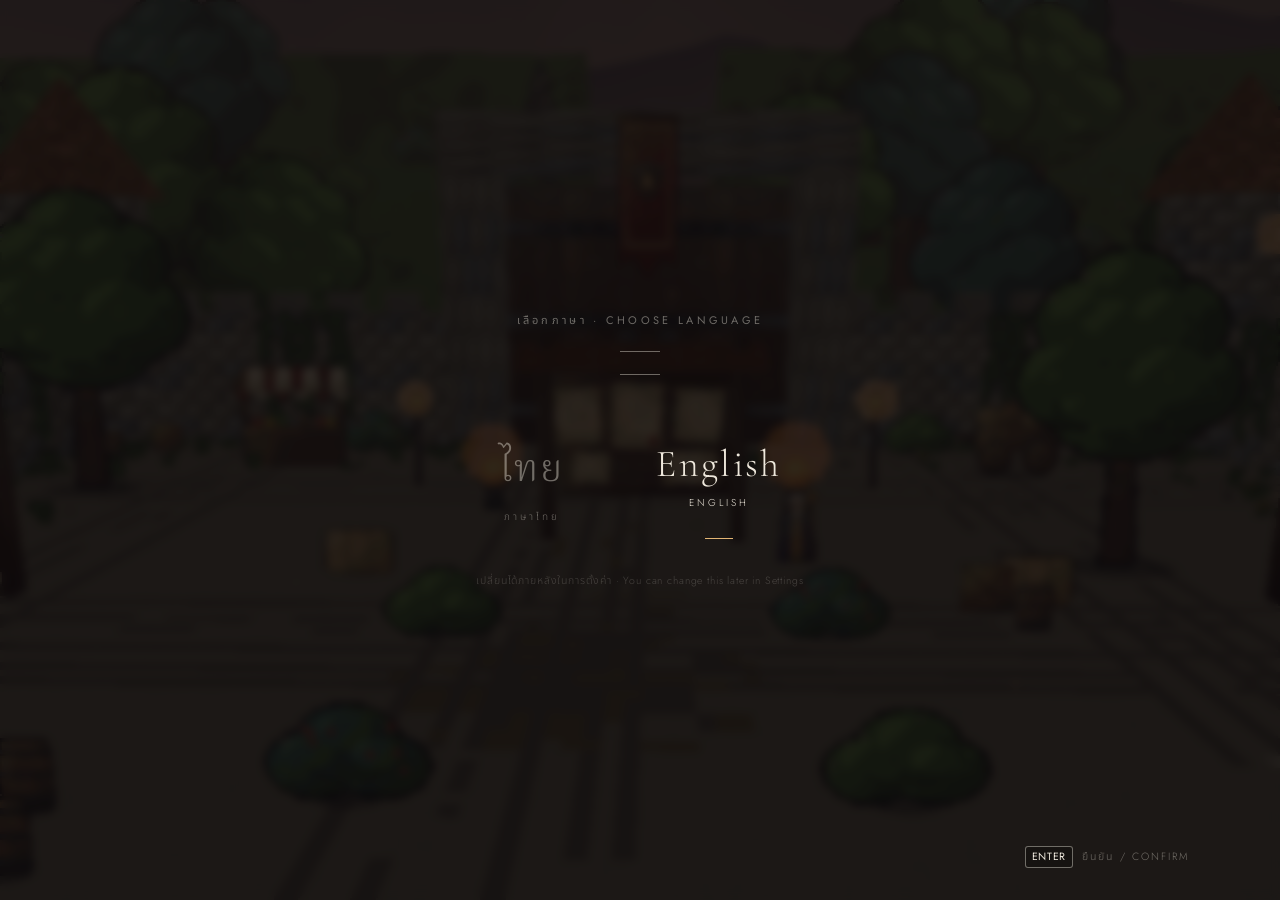
==== commit eba280e8: "Add online co-op (Firebase RTDB) and Cragjaw, a second board beast - Co-op: host a room from town, j" ====
--- a/index.html
+++ b/index.html
@@ -45,6 +45,9 @@
   <script src="js/game/hunt.js"></script>
   <script src="js/ui/ui.js"></script>
   <script src="js/ui/hud.js"></script>
+  <script src="js/net/firebase-config.js"></script>
+  <script src="js/net/transport.js"></script>
+  <script src="js/net/net.js"></script>
   <script src="js/main.js"></script>
 </body>
 </html>
--- a/css/game.css
+++ b/css/game.css
@@ -665,3 +665,32 @@
 .fg-pct { font-family: var(--f-ui); font-size: 9.5px; letter-spacing: .2em; color: var(--c-text-2); }
 body[data-lang="th"] :is(.fg-title, .fg-sub) { letter-spacing: .03em; text-indent: 0; text-transform: none; font-size: 14px; }
 body[data-lang="th"] .fg-sub { font-size: 12px; }
+
+/* ---------------------------------------------------------------- co-op (join + room) */
+.co-writ { width: min(520px, calc(100vw - 32px)); }
+.co-form { display: flex; flex-direction: column; gap: 16px; align-items: stretch; margin: 4px 0 10px; }
+.co-row { display: flex; align-items: center; justify-content: space-between; gap: 18px; }
+.co-k { font-size: 11px; letter-spacing: .2em; text-transform: uppercase; color: var(--c-text-3); }
+.co-code, .co-name { flex: 1; max-width: 280px; background: transparent; border: 0; border-bottom: 1px solid var(--c-line-strong); color: var(--c-text); font: inherit; padding: 6px 2px; outline: none; user-select: text; -webkit-user-select: text; }
+.co-code { font-family: var(--f-display); font-size: 30px; letter-spacing: .5em; text-transform: uppercase; text-align: center; }
+.co-name { font-size: 16px; letter-spacing: .04em; }
+.co-code:focus, .co-name:focus, .co-code.is-focused, .co-name.is-focused { border-bottom-color: var(--c-accent); }
+.co-form .r-actions { display: flex; justify-content: center; gap: 36px; margin-top: 10px; }
+.co-writ .r-actions { display: flex; justify-content: center; flex-wrap: wrap; gap: 14px 32px; margin-top: 18px; }
+.co-msg { min-height: 20px; font-size: 13px; color: var(--c-text-2); margin-top: 6px; }
+.co-msg.bad { color: var(--c-warn); }
+.co-note { font-size: 12px; line-height: 1.6; color: var(--c-text-3); margin: 14px 0 0; }
+.co-body { display: flex; flex-direction: column; align-items: center; gap: 8px; margin-top: 10px; }
+.co-big { font-family: var(--f-display); font-size: 52px; letter-spacing: .4em; padding-left: .4em; color: var(--c-accent); margin: 2px 0 14px; user-select: text; -webkit-user-select: text; }
+.co-members { display: flex; flex-direction: column; gap: 6px; width: 100%; max-width: 340px; margin: 4px 0 4px; }
+.co-member { display: flex; align-items: center; gap: 10px; font-size: 14px; color: var(--c-text-2); padding: 6px 0; border-bottom: 1px solid var(--c-line); }
+.co-member.me { color: var(--c-text); }
+.co-member em { font-style: normal; font-size: 10px; letter-spacing: .16em; text-transform: uppercase; color: var(--c-accent); }
+.co-dot { width: 6px; height: 6px; border-radius: 50%; background: var(--c-accent); }
+.co-mn { flex: 0 1 auto; }
+.co-w { margin-left: auto; font-size: 11px; color: var(--c-text-3); }
+.party { position: absolute; left: 24px; top: 128px; display: flex; flex-direction: column; gap: 6px; pointer-events: none; }
+.party-row { display: flex; align-items: center; gap: 8px; font-size: 12px; color: var(--c-text-2); text-shadow: 0 1px 2px #000; }
+.party-row .pb { width: 90px; height: 3px; background: rgba(255, 255, 255, .15); }
+.party-row .pb span { display: block; height: 100%; background: #c9604a; }
+.party-row.code { font-size: 10px; letter-spacing: .22em; color: var(--c-text-3); }
